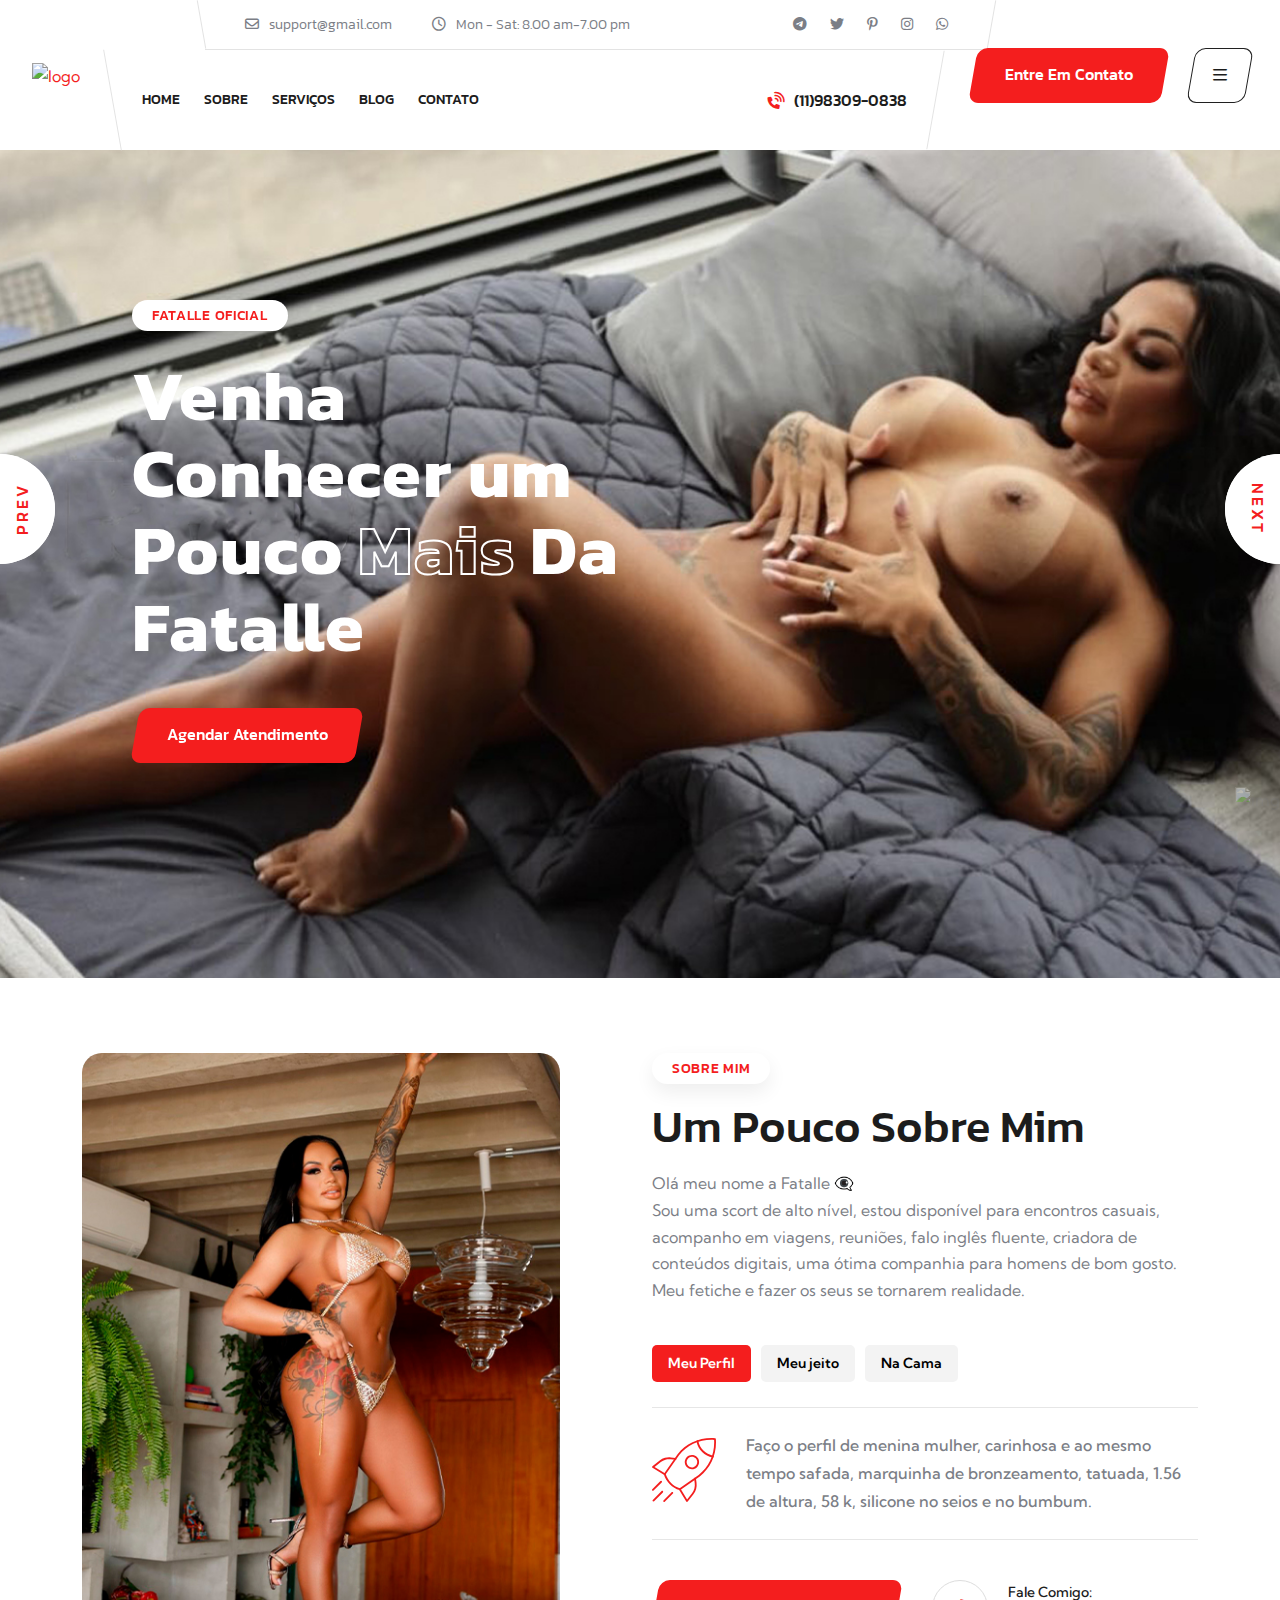
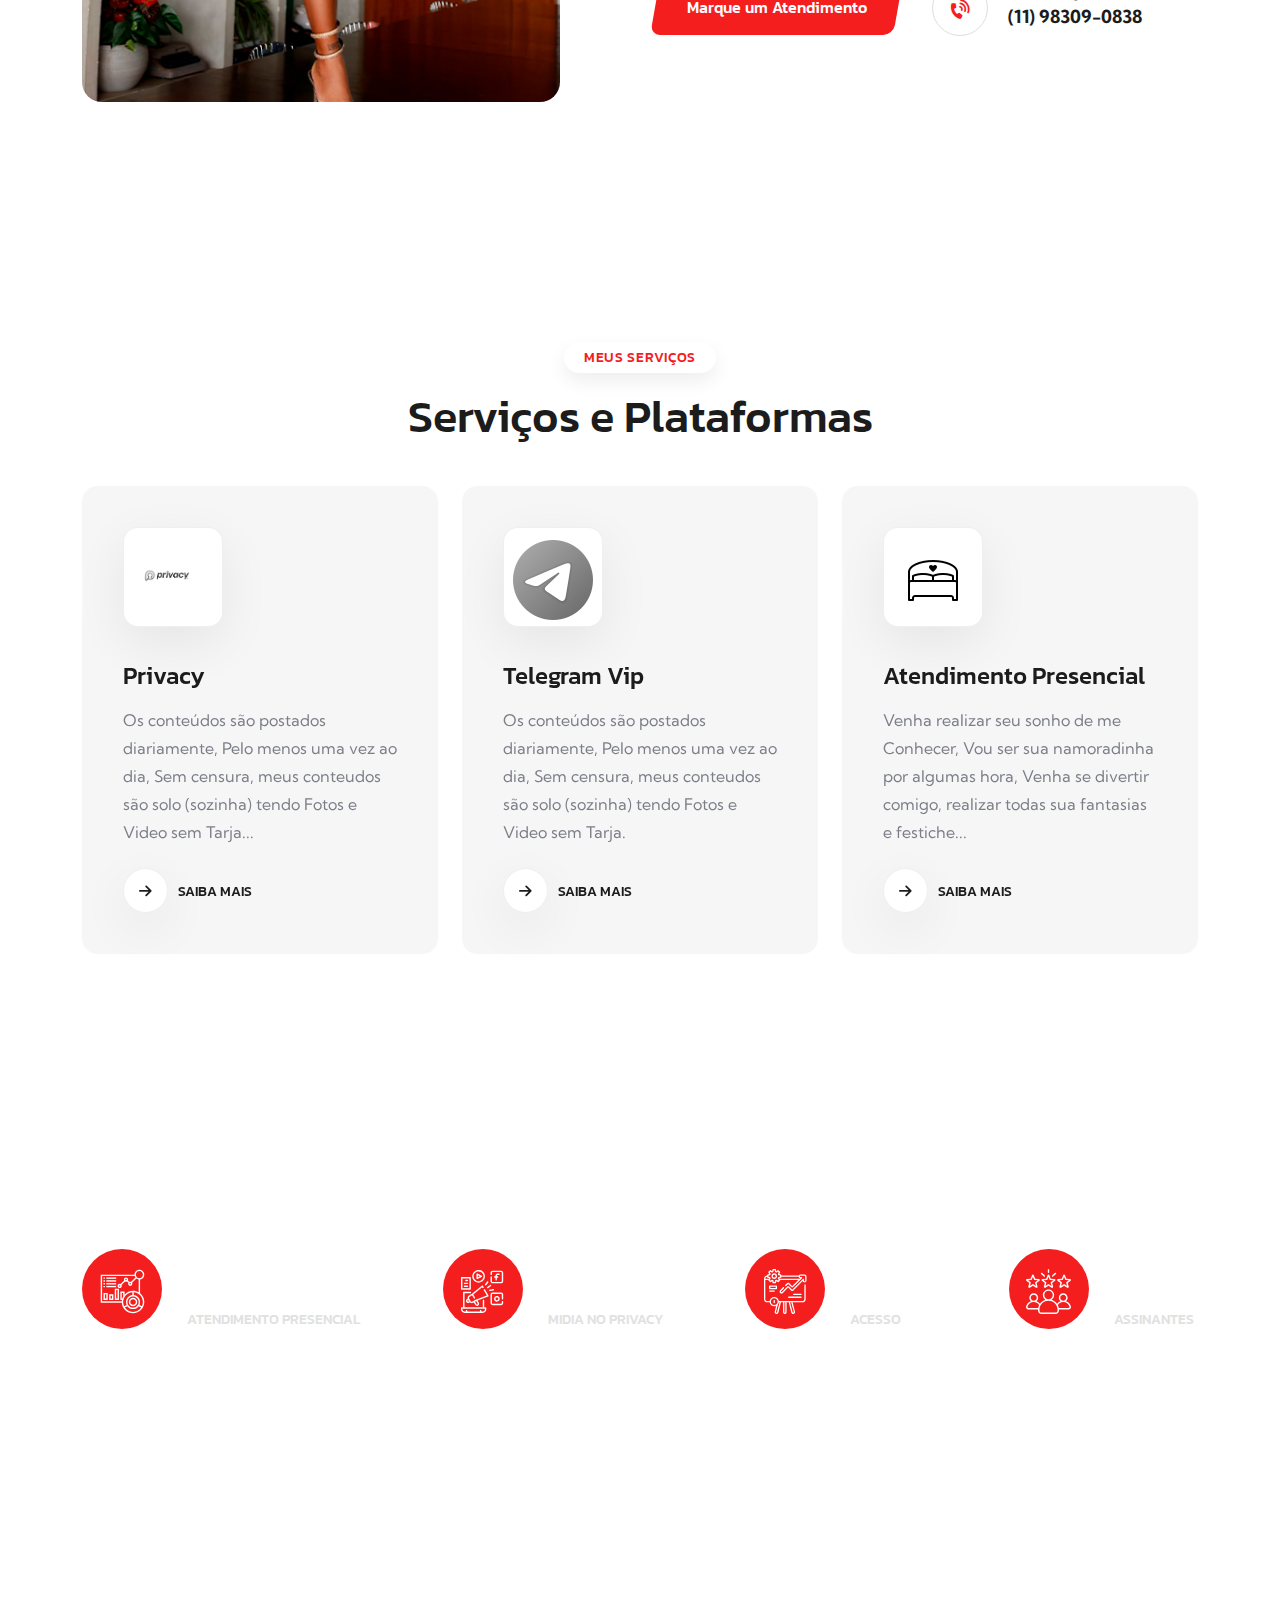
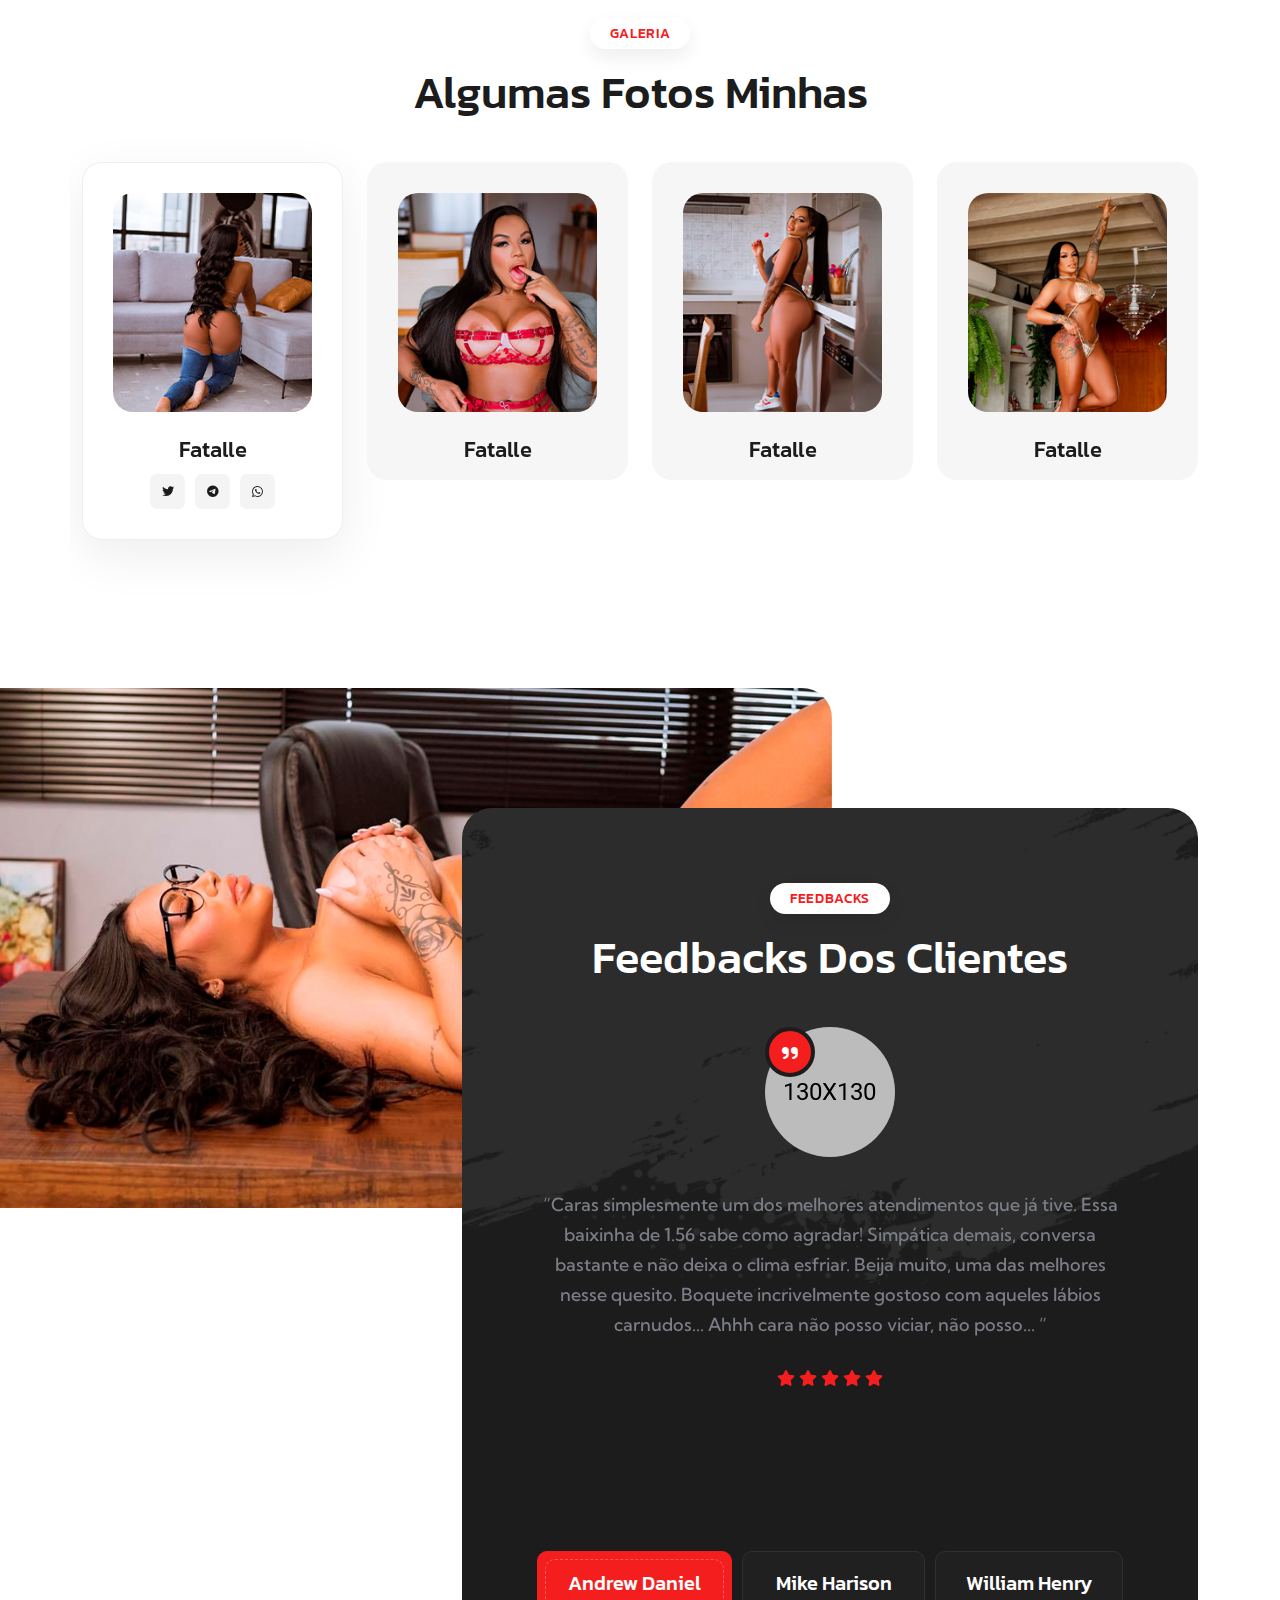
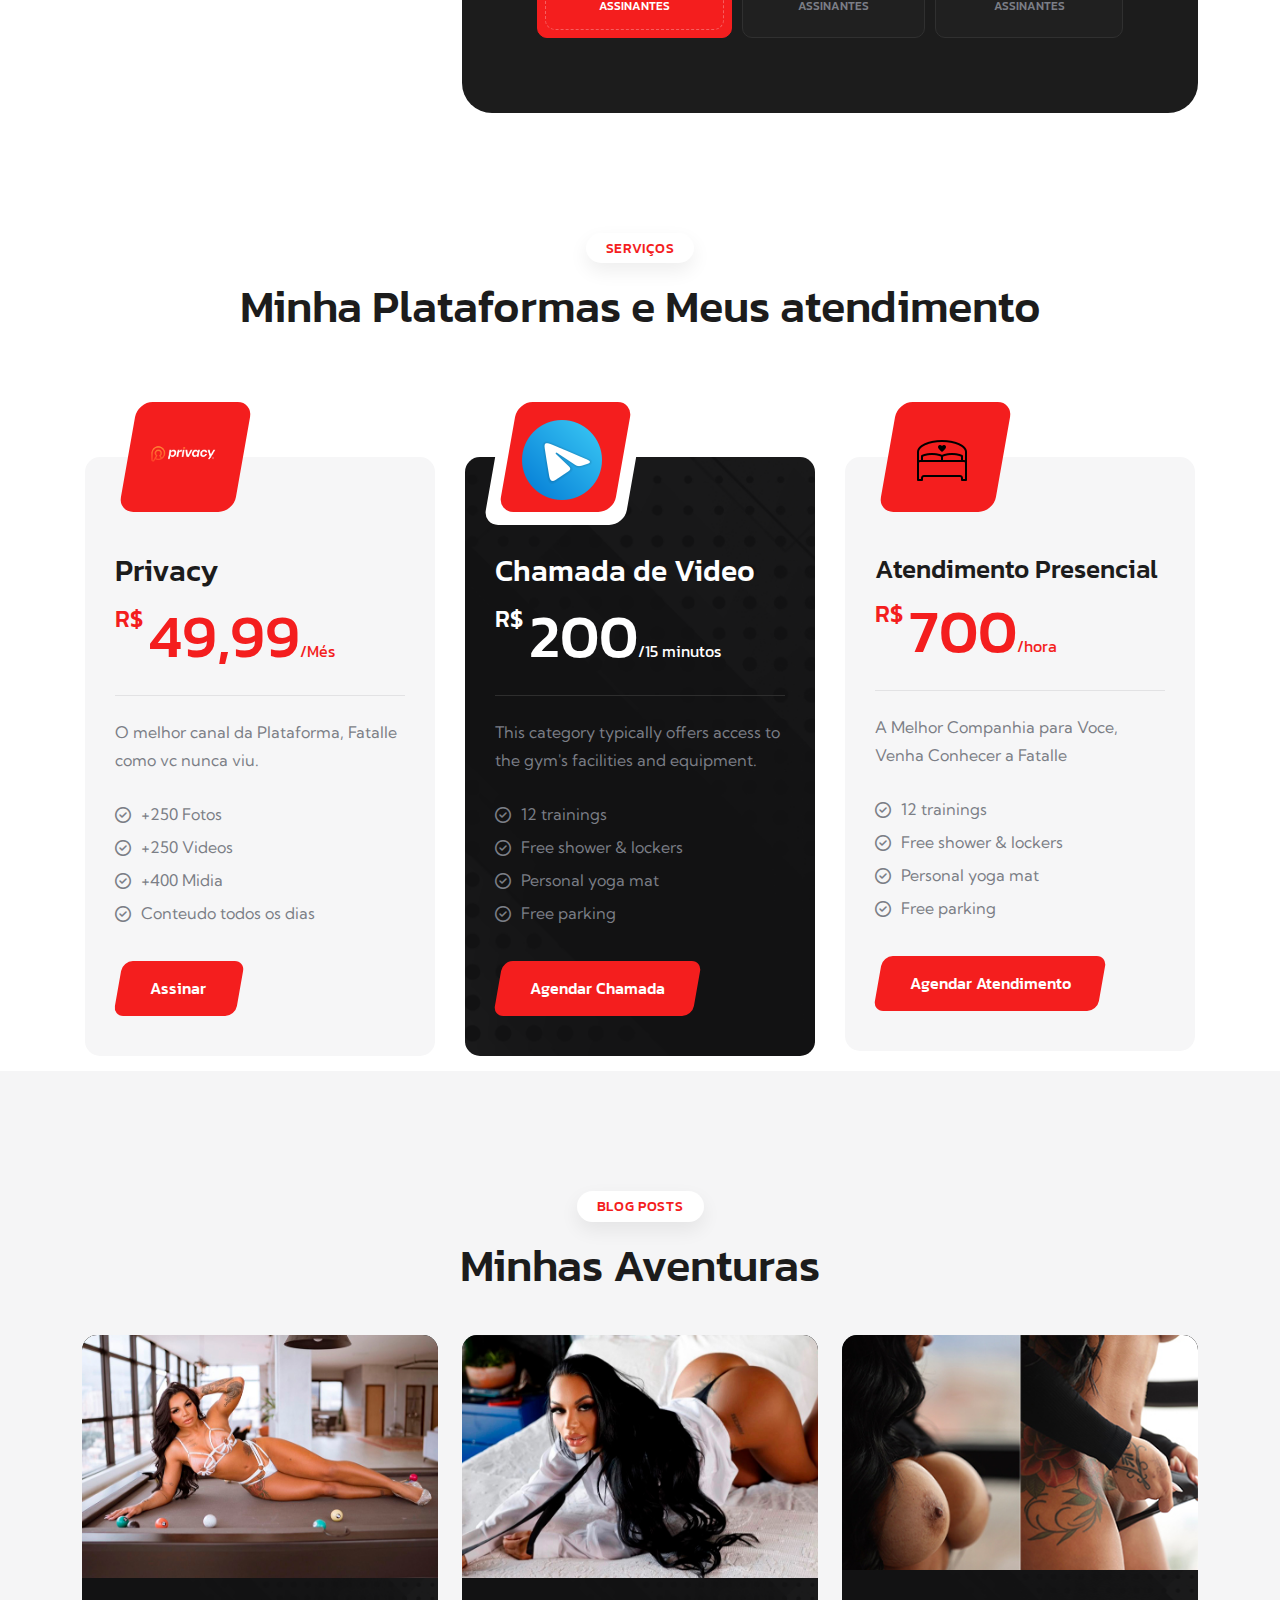
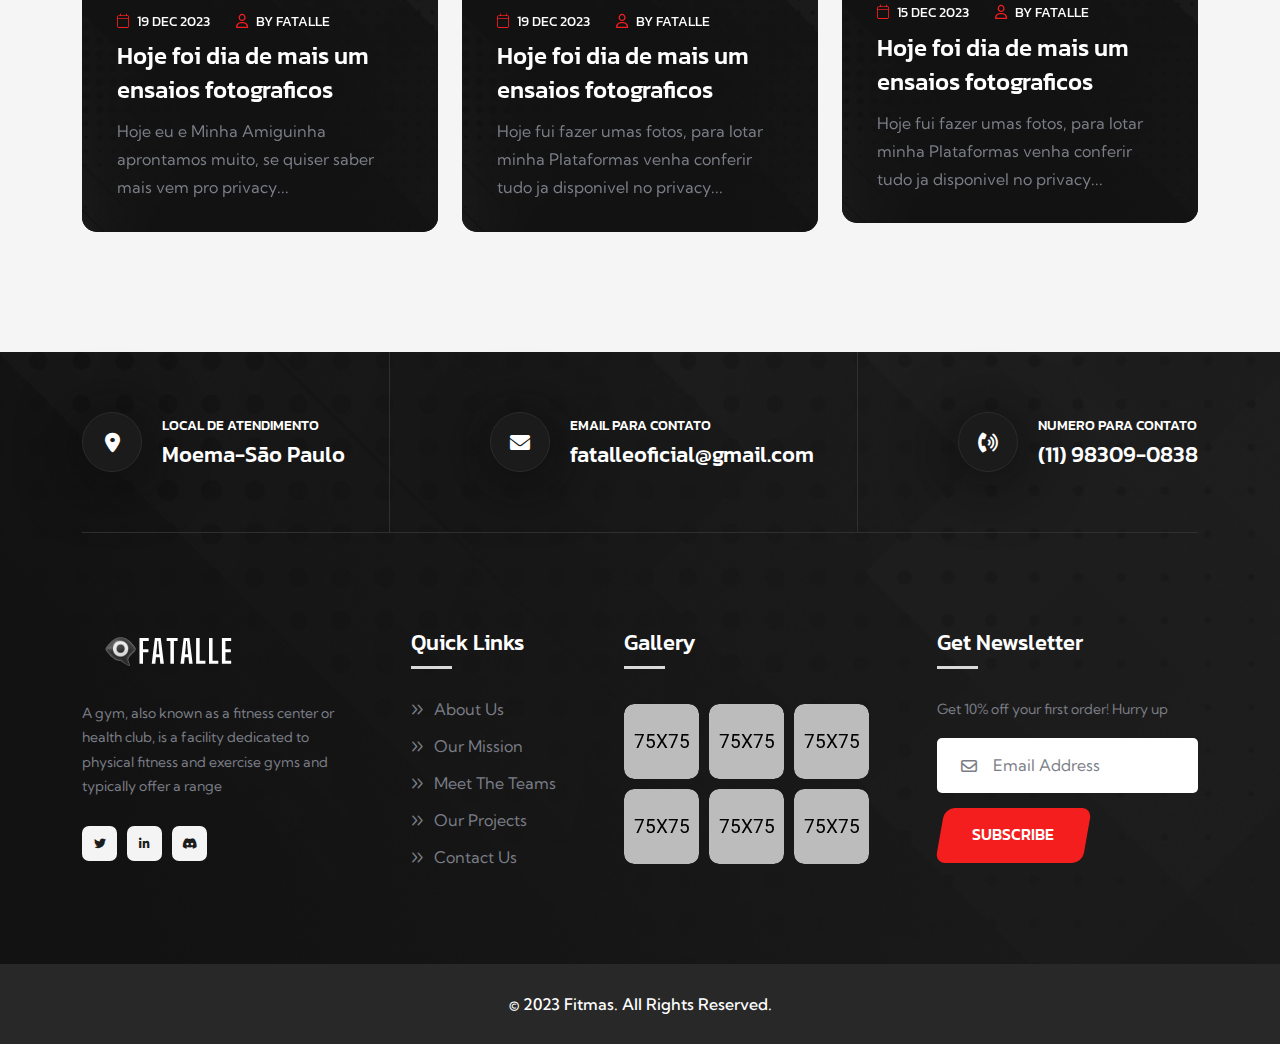
==== index.html @ 728232d5 "first commit" ====
<!doctype html>
<html class="no-js" lang="zxx">

<head>
    <meta charset="utf-8">
    <meta http-equiv="x-ua-compatible" content="ie=edge">
    <title>Fitmas - Gym & Fitness HTML Template</title>
    <meta name="description" content="Fitmas - Gym & Fitness HTML Template">
    <meta name="keywords" content="Fitmas - Gym & Fitness HTML Template">
    <meta name="robots" content="INDEX,FOLLOW">

    <!-- Mobile Specific Metas -->
    <meta name="viewport" content="width=device-width, initial-scale=1, shrink-to-fit=no">

    <!-- Favicons - Place favicon.ico in the root directory -->
    <link rel="icon" type="image/png" sizes="32x32" href="assets/img/favicons/favicon.png">
    <link rel="manifest" href="assets/img/favicons/manifest.json">
    <meta name="msapplication-TileColor" content="#ffffff">
    <meta name="msapplication-TileImage" content="assets/img/favicons/ms-icon-144x144.png">
    <meta name="theme-color" content="#ffffff">

    <!--==============================
	  Google Fonts
	============================== -->
    <link rel="preconnect" href="https://fonts.googleapis.com">
    <link rel="preconnect" href="https://fonts.gstatic.com" crossorigin>
    <link href="https://fonts.googleapis.com/css2?family=Kanit:wght@300;400;500;600;700;800&family=Kumbh+Sans:wght@300;400;500;600;700&display=swap" rel="stylesheet">

    <!--==============================
	    All CSS File
	============================== -->
    <!-- Bootstrap -->
    <link rel="stylesheet" href="assets/css/bootstrap.min.css">
    <!-- Fontawesome Icon -->
    <link rel="stylesheet" href="assets/css/fontawesome.min.css">
    <!-- Magnific Popup -->
    <link rel="stylesheet" href="assets/css/magnific-popup.min.css">
    <!-- Slick Slider -->
    <link rel="stylesheet" href="assets/css/slick.min.css">
    <!-- Theme Custom CSS -->
    <link rel="stylesheet" href="assets/css/style.css">

</head>

<body>
    <!--********************************
   		Code Start From Here 
	******************************** -->




    <!--==============================
     Preloader
    ==============================-->
    <div class="preloader ">
        <div class="preloader-inner">
            <span class="loader"></span>
        </div>
    </div>
    <div class="popup-search-box">
        <button class="searchClose"><i class="fal fa-times"></i></button>
        <form action="#">
            <input type="text" placeholder="Search Here..">
            <button type="submit"><i class="fal fa-search"></i></button>
        </form>
    </div>
    <div class="sidemenu-wrapper">
        <div class="sidemenu-content">
            <button class="closeButton sideMenuCls"><i class="far fa-times"></i></button>
            <div class="widget footer-widget">
                <div class="widget-about">
                    <div class="footer-logo">
                        <a href="index.html"><img src="assets/img/Fatallefotter.svg" alt="Fitmas"></a>
                    </div>
                    <p class="about-text"> Bem vindo ao meu Site, aqui você vai achar todos os meu Link e Plataformas...</p>
                    <div class="social-btn style2">
                        <a href="https://t.me/+DjPvqcwJ8zEyMjg5"><i class="fab fa-telegram"></i></a>
                        <a href="https://twitter.com/fatalleoficiall"><i class="fab fa-twitter"></i></a>                            
                        <a href="https://privacy.com.br/Checkout/fatalleoficial/"><i class="fab fa-pinterest-p"></i></a>
                        <a href="https://www.instagram.com/fatalleoficial_/p/Cpc21pfOs8H/"><i class="fab fa-instagram"></i></a>
                        <a href="https://api.whatsapp.com/send?phone=5511983090838&text=Fatalle%20"><i class="fab fa-whatsapp"></i></a>
                    </div>
                </div>
            </div>
            <div class="widget widget_nav_menu footer-widget">
                <h3 class="widget_title">Links Rapidos</h3>
                <ul class="menu">
                    <li><a href="index.html">HOME</a></li>
                    <li><a href="about.html">SOBRE</a></li>
                    <li><a href="service.html">SERVIÇOS</a></li>
                    <li><a href="blog.html">BLOG</a></li>
                    <li><a href="contact.html">CONTATO</a></li>
                </ul>
            </div>
        </div>
    </div>
    <!--==============================
    Mobile Menu
    ============================== -->
    <div class="mobile-menu-wrapper">
        <div class="mobile-menu-area text-center">
            <button class="menu-toggle"><i class="fal fa-times"></i></button>
            <div class="mobile-logo">
                <a href="index.html"><img src="assets/img/LogoFatalle.svg" alt="Fitmas"></a>
            </div>
            <div class="mobile-menu">
                <ul>
                    <li class="">
                        <a href="index.html">Home</a>
                    </li>
                    <li>
                        <a href="about.html">Sobre</a>
                    </li>
                    <li class="">
                        <a href="service.html">Serviços</a>
                    </li>
                    <li class="">
                        <a href="blog.html">Blog</a>
                        
                    </li>
                    <li>
                        <a href="contact.html">Contact</a>
                    </li>
                </ul>
            </div>
        </div>
    </div>
    <!--==============================
	Header Area
    ==============================-->
    <header class="nav-header header-layout1">
        <div class="header-top d-lg-block d-none">
            <div class="container-fluid">
                <div class="row justify-content-center justify-content-lg-between align-items-center gy-2">
                    <div class="col-auto d-none d-lg-block">
                        <div class="header-links">
                            <ul>
                                <li><i class="far fa-envelope"></i><a href="mailto:info@gmail.com">support@gmail.com</a></li>
                                <li><i class="far fa-clock"></i>Mon - Sat: 8.00 am-7.00 pm</li>
                            </ul>
                        </div>
                    </div>
                    <div class="col-auto">
                        <div class="header-links">
                            <ul>
                                <li>
                                    <div class="social-links">
                                        <span class="me-3">Visite minha redes sociais</span>
                                        <a href=""></a>
                                        <a href="https://t.me/+DjPvqcwJ8zEyMjg5"><i class="fab fa-telegram"></i></a>
                                        <a href="https://twitter.com/fatalleoficiall"><i class="fab fa-twitter"></i></a>                            
                                        <a href="https://privacy.com.br/Checkout/fatalleoficial/"><i class="fab fa-pinterest-p"></i></a>
                                        <a href="https://www.instagram.com/fatalleoficial_/p/Cpc21pfOs8H/"><i class="fab fa-instagram"></i></a>
                                        <a href="https://api.whatsapp.com/send?phone=5511983090838&text=Fatalle%20"><i class="fab fa-whatsapp"></i></a>
                                    </div>
                                </li>
                            </ul>
                        </div>
                    </div>
                </div>
            </div>
        </div>
        <div class="sticky-wrapper">
            <!-- Main Menu Area -->
            <div class="menu-area">
                <div class="container-fluid">
                    <div class="row align-items-center justify-content-lg-start justify-content-between">
                        <div class="col-auto">
                            <div class="header-logo">
                                <a  href="index.html"><img src="assets/img/Logofatalle.svg"/ alt="logo"></a>
                            </div>
                        </div>
                        <div class="col-auto">
                            <nav class="main-menu d-none d-lg-inline-block">
                                <ul>
                                    <li class="">
                                        <a href="#">Home</a>
                                    </li>
                                    <li>
                                        <a href="about.html">Sobre </a>
                                    </li>
                                    <li class="">
                                        <a href="service.html">Serviços</a>
                                        
                                    </li>
                                    <li class="">
                                        <a href="blog.html">Blog</a>
                                    </li>
                                    <li>
                                        <a href="contact.html">Contato</a>
                                    </li>
                                </ul>
                            </nav>
                            <div class="navbar-right d-inline-flex d-lg-none">
                                <button type="button" class="menu-toggle icon-btn"><i class="far fa-bars"></i></button>
                            </div>
                        </div>
                        <div class="col-auto ms-auto d-lg-block d-none">
                            <div class="navbar-right-desc">
                                <i class="fas fa-phone-volume"></i><a href="https://api.whatsapp.com/send/?phone=5511983090838&text=Olá%2C+te+vi+no+SPLove%21+Gostaria+de+mais+informações.&type=phone_number&app_absent=0">(11)98309-0838</a>
                            </div>
                        </div>
                        <div class="col-auto d-none d-lg-block">
                            <div class="header-button">
                                <a href="contact.html" class="btn d-xl-block d-none">
                                    Entre Em Contato
                                </a>
                                <button type="button" class="btn btn-border sideMenuToggler">
                                    <i class="far fa-bars"></i>                                         
                                </button>
                            </div>
                        </div>
                    </div>
                </div>
            </div>
        </div>
    </header>

    <!--==============================
    Hero Area
    ==============================-->
    <div class="hero-wrapper hero-1" id="hero">
        <div class="global-carousel" id="heroSlider1" data-fade="true" data-slide-show="1" data-lg-slide-show="1" data-md-slide-show="1" data-sm-slide-show="1" data-xs-slide-show="1" data-arrows="true" data-xl-arrows="true" data-ml-arrows="true">
            <div class="hero-slider" data-bg-src="assets/img/hero/hero_bg_1_1.jpg">  
                <div class="hero-shape1 shape-mockup movingX" data-bottom="165px" data-right="0">
                    <img src="" alt="img">
                </div>   
                <div class="container">
                    <div class="row">
                        <div class="col-xl-6 col-lg-7 col-md-9">
                            <div class="hero-style1">
                                <span class="sub-title">Fatalle Oficial</span>
                                <h1 class="hero-title text-white" data-ani="slideinup" data-ani-delay="0.1s">Venha Conhecer um Pouco
                                    <span>Mais</span> Da
                                    Fatalle</h1>
                                <div class="btn-group" data-ani="slideinup" data-ani-delay="0.2s">
                                    <a href="contact.html" class="btn style2">Agendar Atendimento</a>
                                </div>
                            </div>
                        </div>
                    </div>                
                </div>
            </div>
            <div class="hero-slider" data-bg-src="assets/img/hero/hero_bg_1_2.jpg"> 
                <div class="hero-shape1 shape-mockup movingX" data-bottom="165px" data-right="0">
                    <img src="" alt="img">
                </div>      
                <div class="container">
                    <div class="row">
                        <div class="col-xl-6 col-lg-7 col-md-9">
                            <div class="hero-style1">
                                <span class="hero-subtitle" data-ani="slideinup" data-ani-delay="0s">Gabriella fatalle</span>
                                <h1 class="hero-title text-white" data-ani="slideinup" data-ani-delay="0.1s">Venha Conhecer um Pouco
                                    <span>Mais</span> Da
                                        Fatalle</h1>
                                <div class="btn-group" data-ani="slideinup" data-ani-delay="0.2s">
                                    <a href="contact.html" class="btn style2">Agendar Atendimento</a>
                                </div>
                            </div>
                        </div>
                    </div>                
                </div>
            </div>
        </div>  
        <div class="hero-arrow">
            <button data-slick-prev="#heroSlider1" class="slick-arrow slick-prev">PREV</button>
            <button data-slick-next="#heroSlider1" class="slick-arrow slick-next">NEXT</button>
        </div>
    </div>
    <!--======== / Hero Section ========-->

    
<div style="margin-top: 75px;">
    <div class="space-bottom">
        <div class="container">
            <div class="row">
                <div class="col-lg-6">
                    <div class="about-thumb mb-5 mb-lg-0">  
                        <img class="about-img-1" src="assets/img/normal/about_1-1.jpg" alt="img">
                        <img style="display: none;" class="about-img-2 jump" src="assets/img/normal/about_1-2.jpg" alt="img">
                    </div>
                </div>
                <div class="col-lg-6">
                    <div class="about-content-wrap">
                        <div class="title-area mb-0">
                            <span class="sub-title">Sobre mim</span>
                            <h2 class="sec-title">Um Pouco Sobre Mim</h2>
                            <p class="sec-text">Olá meu nome a Fatalle 👁‍🗨<br>
                                Sou  uma scort de alto nível, estou disponível para encontros casuais, acompanho em viagens, reuniões, falo inglês fluente, criadora de conteúdos digitais, uma ótima companhia para homens de bom gosto.
                                 Meu fetiche e fazer os seus se tornarem realidade.
                            </p>
                            <div class="about-tab-1">
                                <div class="filter-menu-active">
                                    <button data-filter=".cat1" class="active" type="button">Meu Perfil</button>
                                    <button data-filter=".cat2" type="button">Meu jeito</button>
                                    <button data-filter=".cat3" type="button">Na Cama</button>
                                </div>
                                <div class="filter-active-cat1">
                                    <div class="filter-item cat1">
                                        <div class="about-tab-icon">
                                            <img src="assets/img/icon/about-icon.svg" alt="img">
                                        </div>
                                        <p class="about-tab-text">Faço o perfil de menina mulher, carinhosa e ao mesmo tempo safada,
                                            marquinha de bronzeamento, tatuada, 1.56 de altura, 58 k, silicone no seios e no bumbum.</p>
                                    </div>
                                    <div class="filter-item cat2">
                                        <div class="about-tab-icon">
                                            <img src="assets/img/icon/about-icon.svg" alt="img">
                                        </div>
                                        <p class="about-tab-text">Não sou mecânica uma garota automática,
                                            uma ótima companhia para você que quer dar uma relaxada gostosa,
                                            uma boa conversa e um sexo gostoso e inesquecível.</p>
                                    </div>
                                    <div class="filter-item cat3">
                                        <div class="about-tab-icon">
                                            <img src="assets/img/icon/about-icon.svg" alt="img">
                                        </div>
                                        <p class="about-tab-text">Na cama não tenho frescuras, gosto muito de dar e receber prazer.
                                            Adoro fazer o estilo namoradinha, posso te acompanhar em reuniões e jantares,
                                            sou uma dama na rua mas completamente safada na cama, gosto de transar e gozar gostoso.
                                            Atendo em hotéis e motéis, em Moema com local próprio, de segunda a domingo .</p>
                                    </div>
                                </div>
                            </div>
                        </div>
                        <div class="btn-wrap mt-40">
                            <a href="contact.html" class="btn">Marque um Atendimento</a>
                            <div class="about-info-wrap">
                                <div class="icon"><i class="fas fa-phone-volume"></i></div>
                                <div class="details">
                                    <p class="about-info-title">Fale Comigo:</p>
                                    <a class="about-info-link" href="https://api.whatsapp.com/send/?phone=5511983090838&text=Olá%2C+te+vi+no+SPLove%21+Gostaria+de+mais+informações.&type=phone_number&app_absent=0">(11) 98309-0838</a>
                                </div>
                            </div>
                        </div>
                    </div>                    
                </div>
            </div>
        </div>
    </div>
</div>
    <!--==============================
    Service Area 02  
    ==============================-->
    <div class="service-area-2 space overflow-hidden">
        <div class="container">
            <div class="title-area text-center">
                <span class="sub-title">Meus Serviços</span>
                <h2 class="sec-title">Serviços e Plataformas</h2>
            </div>
        </div>
        <div class="container">
            <div class="row global-carousel service-slider-2 slider-shadow" data-slide-show="3" data-ml-slide-show="3" data-lg-slide-show="3" data-md-slide-show="2" data-sm-slide-show="1" data-xs-slide-show="1" data-dots="false">
                <div class="col-lg-4 col-md-6">
                    <div class="service-card style2">
                        <div class="service-card_icon">
                            <img src="assets/img/icon/logo_colorido.png" alt="img">
                        </div>
                        <div class="service-card_content">
                            <h4 class="service-card_title h5"><a href="service-details.html">Privacy</a></h4>
                            <p class="service-card_text">Os conteúdos são postados diariamente, Pelo menos uma vez ao dia, Sem censura, meus conteudos são solo (sozinha) tendo Fotos e Video sem Tarja... </p>
                            <a href="https://privacy.com.br/Checkout/fatalleoficial/" class="link-btn" tabindex="0"><i class="fas fa-arrow-right"></i> Saiba Mais</a>
                        </div>
                    </div>
                </div>
                <div class="col-lg-4 col-md-6">
                    <div class="service-card style2">
                        <div class="service-card_icon">
                            <img src="assets/img/icon/icons8-telegram-96.png" alt="img">
                        </div>
                        <div class="service-card_content">
                            <h4 class="service-card_title h5"><a href="service-details.html">Telegram Vip</a></h4>
                            <p class="service-card_text">Os conteúdos são postados diariamente, Pelo menos uma vez ao dia, Sem censura, meus conteudos são solo (sozinha) tendo Fotos e Video sem Tarja.</p>
                            <a href="https://t.me/+DjPvqcwJ8zEyMjg5" class="link-btn" tabindex="0"><i class="fas fa-arrow-right"></i> Saiba Mais</a>
                        </div>
                    </div>
                </div>
                <div class="col-lg-4 col-md-6">
                    <div class="service-card style2">
                        <div class="service-card_icon">
                            <img src="assets/img/icon/icons8-double-bed-50.png" alt="img">
                        </div>
                        <div class="service-card_content">
                            <h4 class="service-card_title h5"><a href="service-details.html">Atendimento Presencial</a></h4>
                            <p class="service-card_text">Venha realizar seu sonho de me Conhecer, Vou ser sua namoradinha por algumas hora, Venha se divertir comigo, realizar todas sua fantasias e festiche...</p>
                            <a href="https://api.whatsapp.com/send?phone=5511983090838&text=Fatalle%20" class="link-btn" tabindex="0"><i class="fas fa-arrow-right"></i> Saiba Mais</a>
                        </div>
                    </div>
                </div>
                <div class="col-lg-4 col-md-6">
                    <div class="service-card style2">
                        <div class="service-card_icon">
                            <img src="assets/img/icon/logo_colorido.png" alt="img">
                        </div>
                        <div class="service-card_content">
                            <h4 class="service-card_title h5"><a href="service-details.html">Privacy</a></h4>
                            <p class="service-card_text">Os conteúdos são postados diariamente, Pelo menos uma vez ao dia, Sem censura, meus conteudos são solo (sozinha) tendo Fotos e Video sem Tarja... </p>
                            <a href="https://privacy.com.br/Checkout/fatalleoficial/" class="link-btn" tabindex="0"><i class="fas fa-arrow-right"></i> Saiba Mais</a>
                        </div>
                    </div>
                </div>
                <div class="col-lg-4 col-md-6">
                    <div class="service-card style2">
                        <div class="service-card_icon">
                            <img src="assets/img/icon/icons8-telegram-96.png" alt="img">
                        </div>
                        <div class="service-card_content">
                            <h4 class="service-card_title h5"><a href="service-details.html">Telegram Vip</a></h4>
                            <p class="service-card_text">Os conteúdos são postados diariamente, Pelo menos uma vez ao dia, Sem censura, meus conteudos são solo (sozinha) tendo Fotos e Video sem Tarja.</p>
                            <a href="https://t.me/+DjPvqcwJ8zEyMjg5" class="link-btn" tabindex="0"><i class="fas fa-arrow-right"></i> Saiba Mais</a>
                        </div>
                    </div>
                </div>
                <div class="col-lg-4 col-md-6">
                    <div class="service-card style2">
                        <div class="service-card_icon">
                            <img src="assets/img/icon/icons8-double-bed-50.png" alt="img">
                        </div>
                        <div class="service-card_content">
                            <h4 class="service-card_title h5"><a href="service-details.html">Atendimento Presencial</a></h4>
                            <p class="service-card_text">Venha realizar seu sonho de me Conhecer, Vou ser sua namoradinha por algumas hora, Venha se divertir comigo, realizar todas sua fantasias e festiche...</p>
                            <a href="https://api.whatsapp.com/send?phone=5511983090838&text=Fatalle%20" class="link-btn" tabindex="0"><i class="fas fa-arrow-right"></i> Saiba Mais</a>
                        </div>
                    </div>
                </div>
            </div>
        </div>
    </div>

    <!--==============================
    Counter Area  
    ==============================-->
    <div class="counter-area-1" data-bg-src="assets/img/bg/counter-bg1.png">
        <div class="counter-sec-shape-top">
            <img src="assets/img/bg/sec-shape-top.png" alt="img">
        </div>
        <div class="counter-wrap1 space">
            <div class="container">
                <div class="row gy-40 justify-content-between">
                    <div class="col-sm-6 col-xl-auto">
                        <div class="counter-card">
                            <div class="counter-card_icon">
                                <img src="assets/img/icon/counter-icon_1-1.svg" alt="icon">
                            </div>
                            <div class="media-body">
                                <h2 class="counter-card_number"><span class="counter-number">2</span>Mil</h2>
                                <p class="counter-card_text">ATENDIMENTO PRESENCIAL<br CONCLUIDO </p>
                            </div>
                        </div>
                    </div>
                    <div class="col-sm-6 col-xl-auto">
                        <div class="counter-card">
                            <div class="counter-card_icon">
                                <img src="assets/img/icon/counter-icon_1-2.svg" alt="icon">
                            </div>
                            <div class="media-body">
                                <h2 class="counter-card_number"><span class="counter-number">477</span></h2>
                                <p class="counter-card_text">MIDIA NO PRIVACY</p>
                            </div>
                        </div>
                    </div>
                    <div class="col-sm-6 col-xl-auto">
                        <div class="counter-card">
                            <div class="counter-card_icon">
                                <img src="assets/img/icon/counter-icon_1-3.svg" alt="icon">
                            </div>
                            <div class="media-body">
                                <h2 class="counter-card_number"><span class="counter-number">598</span></h2>
                                <p class="counter-card_text">ACESSO</p>
                            </div>
                        </div>
                    </div>
                    <div class="col-sm-6 col-xl-auto">
                        <div class="counter-card">
                            <div class="counter-card_icon">
                                <img src="assets/img/icon/counter-icon_1-4.svg" alt="icon">
                            </div>
                            <div class="media-body">
                                <h2 class="counter-card_number"><span class="counter-number">3</span>Mil</h2>
                                <p class="counter-card_text">ASSINANTES</p>
                            </div>
                        </div>
                    </div>
                </div>
            </div>
        </div>        

        <div class="counter-sec-shape-bottom">
            <img src="assets/img/bg/sec-shape-bottom.png" alt="img">
        </div>
    </div>

    <!--==============================
    Team Area  
    ==============================-->
    <div class="team-area-1 space">
        <div class="container">
            <div class="title-area text-center">
                <span class="sub-title">Galeria</span>
                <h2 class="sec-title">Algumas Fotos Minhas</h2>
            </div>
            <div class="row global-carousel team-slider-1 slider-shadow" data-slide-show="4" data-ml-slide-show="4" data-lg-slide-show="3" data-md-slide-show="2" data-sm-slide-show="1" data-xs-slide-show="1" data-center-mode="true">
                <div class="col-lg-4 col-md-6">
                    <div class="team-card">
                        <div class="team-card_img">
                            <img src="assets/img/team/team-1.jpg" alt="img">
                        </div>
                        <div class="team-card_content">
                            <h4 class="team-card_title"><a href="team-details.html">Fatalle</a>
                            </h4>
                            <span class="team-card_desig"></span>
                            <div class="social-btn">
                                <a href="https://twitter.com/fatalleoficiall"><i class="fab fa-twitter"></i></a>
                                <a href="https://t.me/+DjPvqcwJ8zEyMjg5"><i class="fab fa-telegram"></i></a>
                                <a href="https://api.whatsapp.com/send?phone=5511983090838&text=Fatalle%20"><i class="fab fa-whatsapp"></i></a>
                            </div>
                        </div>
                    </div>
                </div>
                <div class="col-lg-4 col-md-6">
                    <div class="team-card">
                        <div class="team-card_img">
                            <img src="assets/img/team/team-2.jpg" alt="img">
                        </div>
                        <div class="team-card_content">
                            <h4 class="team-card_title"><a href="team-details.html">Fatalle</a>
                            </h4>
                            <span class="team-card_desig"></span>
                            <div class="social-btn">
                                <a href="https://twitter.com/fatalleoficiall"><i class="fab fa-twitter"></i></a>
                                <a href="https://t.me/+DjPvqcwJ8zEyMjg5"><i class="fab fa-telegram"></i></a>
                                <a href="https://api.whatsapp.com/send?phone=5511983090838&text=Fatalle%20"><i class="fab fa-whatsapp"></i></a>
                            </div>
                        </div>
                    </div>
                </div>
                <div class="col-lg-4 col-md-6">
                    <div class="team-card">
                        <div class="team-card_img">
                            <img src="assets/img/team/team-3.jpg" alt="img">
                        </div>
                        <div class="team-card_content">
                            <h4 class="team-card_title"><a href="team-details.html">Fatalle</a>
                            </h4>
                            <span class="team-card_desig"></span>
                            <div class="social-btn">
                                <a href="https://twitter.com/fatalleoficiall"><i class="fab fa-twitter"></i></a>
                                <a href="https://t.me/+DjPvqcwJ8zEyMjg5"><i class="fab fa-telegram"></i></a>
                                <a href="https://api.whatsapp.com/send?phone=5511983090838&text=Fatalle%20"><i class="fab fa-whatsapp"></i></a>
                            </div>
                        </div>
                    </div>
                </div>
                <div class="col-lg-4 col-md-6">
                    <div class="team-card">
                        <div class="team-card_img">
                            <img src="assets/img/team/team-4.jpg" alt="img">
                        </div>
                        <div class="team-card_content">
                            <h4 class="team-card_title"><a href="team-details.html">Fatalle</a>
                            </h4>
                            <span class="team-card_desig"></span>
                            <div class="social-btn">
                                <a href="https://twitter.com/fatalleoficiall"><i class="fab fa-twitter"></i></a>
                                <a href="https://t.me/+DjPvqcwJ8zEyMjg5"><i class="fab fa-telegram"></i></a>
                                <a href="https://api.whatsapp.com/send?phone=5511983090838&text=Fatalle%20"><i class="fab fa-whatsapp"></i></a>
                            </div>
                        </div>
                    </div>
                </div>
                <div class="col-lg-4 col-md-6">
                    <div class="team-card">
                        <div class="team-card_img">
                            <img src="assets/img/team/team-1.jpg" alt="img">
                        </div>
                        <div class="team-card_content">
                            <h4 class="team-card_title"><a href="team-details.html">Fatalle</a>
                            </h4>
                            <span class="team-card_desig"></span>
                            <div class="social-btn">
                                <a href="https://twitter.com/fatalleoficiall"><i class="fab fa-twitter"></i></a>
                                <a href="https://t.me/+DjPvqcwJ8zEyMjg5"><i class="fab fa-telegram"></i></a>
                                <a href="https://api.whatsapp.com/send?phone=5511983090838&text=Fatalle%20"><i class="fab fa-whatsapp"></i></a>
                            </div>
                        </div>
                    </div>
                </div>
                <div class="col-lg-4 col-md-6">
                    <div class="team-card">
                        <div class="team-card_img">
                            <img src="assets/img/team/team-2.jpg" alt="img">
                        </div>
                        <div class="team-card_content">
                            <h4 class="team-card_title"><a href="team-details.html">Fatalle</a>
                            </h4>
                            <span class="team-card_desig"></span>
                            <div class="social-btn">
                                <a href="https://twitter.com/fatalleoficiall"><i class="fab fa-twitter"></i></a>
                                <a href="https://t.me/+DjPvqcwJ8zEyMjg5"><i class="fab fa-telegram"></i></a>
                                <a href="https://api.whatsapp.com/send?phone=5511983090838&text=Fatalle%20"><i class="fab fa-whatsapp"></i></a>
                            </div>
                        </div>
                    </div>
                </div>
                <div class="col-lg-4 col-md-6">
                    <div class="team-card">
                        <div class="team-card_img">
                            <img src="assets/img/team/team-3.jpg" alt="img">
                        </div>
                        <div class="team-card_content">
                            <h4 class="team-card_title"><a href="team-details.html">Fatalle</a>
                            </h4>
                            <span class="team-card_desig"></span>
                            <div class="social-btn">
                                <a href="https://twitter.com/fatalleoficiall"><i class="fab fa-twitter"></i></a>
                                <a href="https://t.me/+DjPvqcwJ8zEyMjg5"><i class="fab fa-telegram"></i></a>
                                <a href="https://api.whatsapp.com/send?phone=5511983090838&text=Fatalle%20"><i class="fab fa-whatsapp"></i></a>
                            </div>
                        </div>
                    </div>
                </div>
                <div class="col-lg-4 col-md-6">
                    <div class="team-card">
                        <div class="team-card_img">
                            <img src="assets/img/team/team-4.jpg" alt="img">
                        </div>
                        <div class="team-card_content">
                            <h4 class="team-card_title"><a href="team-details.html">Fatalle</a>
                            </h4>
                            <span class="team-card_desig">CEO/Founder</span>
                            <div class="social-btn">
                                <a href="https://twitter.com/fatalleoficiall"><i class="fab fa-twitter"></i></a>
                                <a href="https://t.me/+DjPvqcwJ8zEyMjg5"><i class="fab fa-telegram"></i></a>
                                <a href="https://api.whatsapp.com/send?phone=5511983090838&text=Fatalle%20"><i class="fab fa-whatsapp"></i></a>
                            </div>
                        </div>
                    </div>
                </div>
            </div>
        </div>
    </div>

    <!--==============================
    Testimonial Area  
    ==============================-->
    <div class="testimonial-area-1 overflow-hidden">
        <div class="testimonial-bg-thumb1">
            <div class="thumb">
                <img src="assets/img/testimonial/testil_bg1.jpg" alt="img">
            </div>
        </div>
        <div class="space">
            <div class="container">
                <div class="row justify-content-end">
                    <div class="col-xl-8 col-lg-9">
                        <div class="testi-box-wrap1 text-center" data-bg-src="assets/img/testimonial/testi_box-bg.png">
                            <div class="title-area">
                                <span class="sub-title">Feedbacks</span>
                                <h2 class="sec-title text-white">Feedbacks Dos Clientes</h2>
                            </div>
                            <div class="row global-carousel testi-slider-1" data-slide-show="1">
                                <div class="col-lg-6">
                                    <div class="testi-box">
                                        <div class="testi-box_thumb">
                                            <img src="assets/img/testimonial/testi_1_1.png" alt="img">
                                            <div class="block-quote">
                                                <i class="fas fa-quote-right"></i>
                                            </div>
                                        </div>                        
                                        <div class="testi-box_content">
                                            <p class="testi-box_text">“Caras simplesmente um dos melhores atendimentos que já tive. Essa baixinha de 1.56 sabe como agradar! Simpática demais, conversa bastante e não deixa o clima esfriar. Beija muito, uma das melhores nesse quesito. Boquete incrivelmente gostoso com aqueles lábios carnudos... Ahhh cara não posso viciar, não posso...
                                                ”</p>
                                            <div class="rating">
                                                <i class="fas fa-star"></i>
                                                <i class="fas fa-star"></i>
                                                <i class="fas fa-star"></i>
                                                <i class="fas fa-star"></i>
                                                <i class="fas fa-star"></i>
                                            </div>
                                        </div>                        
                                    </div>
                                </div>
                                <div class="col-lg-6">
                                    <div class="testi-box">
                                        <div class="testi-box_thumb">
                                            <img src="assets/img/testimonial/testi_1_2.png" alt="img">
                                            <div class="block-quote">
                                                <i class="fas fa-quote-right"></i>
                                            </div>
                                        </div>                        
                                        <div class="testi-box_content">
                                            <p class="testi-box_text">“Já acompanhava a garota pelo twitter, fiquei sabendo que ela estava com local fixo em moema e aproveitei para conhecer pessoalmente. Marquei com ela de forma fácil pelo whatsapp.

                                                Local com burocracia básica. Chegando ao quarto já fui recebido por um beijo gostoso, banho tomado e ela já ajoelhou e começou a me chupar (ela gosta de falar umas safadezas) tive que me segurar. Camisinha e peguei ela de quatro dps ela sentou em mim até eu gozar.
                                                Pausa para um banho juntos, depois me ofereceu bebidas e uma massagem.”</p>
                                            <div class="rating">
                                                <i class="fas fa-star"></i>
                                                <i class="fas fa-star"></i>
                                                <i class="fas fa-star"></i>
                                                <i class="fas fa-star"></i>
                                                <i class="fas fa-star"></i>
                                            </div>
                                        </div>                        
                                    </div>
                                </div>
                                <div class="col-lg-6">
                                    <div class="testi-box">
                                        <div class="testi-box_thumb">
                                            <img src="assets/img/testimonial/testi_1_3.png" alt="img">
                                            <div class="block-quote">
                                                <i class="fas fa-quote-right"></i>
                                            </div>
                                        </div>                        
                                        <div class="testi-box_content">
                                            <p class="testi-box_text">“TD de 1h no flat dela em Moema. Galera, essa moça é um furacão, é o tempo todo em 220 volts, tipo você goza, quer dar uma pausa, e a perva fica pedindo mais!

                                                É das poucas pervas que parecem que amam a profissão, ela se diverte durante o atendimento. Que começou com um belo oral, que já engatou em facefuck, lambi muito a ppk dela (que grelão!), ela gostou, mais facefuck, dei uma pausa pra segurar o gozo, mas acabei gozando assim mesmo. Eu nunca tinha feito um facefuck, ela topa, pra mim a novidade era um fetiche, foi muito forte... mais uma pausa e no fim terminei no vaginal, de 4, que vista maravilhosa.”</p>
                                            <div class="rating">
                                                <i class="fas fa-star"></i>
                                                <i class="fas fa-star"></i>
                                                <i class="fas fa-star"></i>
                                                <i class="fas fa-star"></i>
                                                <i class="fas fa-star"></i>
                                            </div>
                                        </div>                        
                                    </div>
                                </div>
                            </div> 
                            <div class="testi-slider-controller" data-sliderNavfor=".testi-slider-1">
                                <a class="indicatior-btn active">
                                    <div class="testi-box_profile">
                                        <h4 class="testi-box_name">Andrew Daniel</h4>
                                        <span class="testi-box_desig">ASSINANTES</span>                        
                                    </div>
                                </a>
                                <a class="indicatior-btn">
                                    <div class="testi-box_profile">
                                        <h4 class="testi-box_name">Mike Harison</h4>
                                        <span class="testi-box_desig">ASSINANTES</span>                        
                                    </div>
                                </a>
                                <a class="indicatior-btn">
                                    <div class="testi-box_profile">
                                        <h4 class="testi-box_name">William Henry</h4>
                                        <span class="testi-box_desig">ASSINANTES</span>                        
                                    </div>
                                </a>
                            </div>
                        </div>
                    </div>
                </div>         
            </div>
        </div>
    </div>   
    
    <!--==============================
    Pricing plan Area  
    ==============================-->
    <div class="pricing-area">
        <div class="container">
            <div class="title-area text-center">
                <h3 class="sub-title">Serviços</h3>
                <h2 class="sec-title">Minha Plataformas e Meus atendimento</h2>
            </div>
            <div class="row gy-4 justify-content-center">
                <div style="padding: 15px;" class="col-lg-4 col-md-6">
                    <div class="pricing-card">
                        <div class="pricing-card_bg">
                            <img src="assets/img/bg/pricing-card1-bg.png" alt="img">
                        </div>
                        <div class="pricing-card_icon">
                            <img src="assets/img/icon/logo_laranja_com_letra_branca_.png" alt="img">
                        </div>
                        <h3 class="pricing-card_title">Privacy</h3>
                        <h4 class="pricing-card_price"><span class="currency">R$</span>49,99<span class="duration">/Més</span>
                        </h4>
                        <p class="pricing-card_content">O melhor canal da Plataforma, Fatalle como vc nunca viu. </p>
                        <div class="checklist">
                            <ul>
                                <li><i class="far fa-check-circle"></i>+250 Fotos</li>
                                <li><i class="far fa-check-circle"></i>+250 Videos</li>
                                <li><i class="far fa-check-circle"></i>+400 Midia</li>
                                <li><i class="far fa-check-circle"></i>Conteudo todos os dias</li>
                            </ul>
                        </div>
                        <a class="btn style2" href="https://privacy.com.br/Checkout/fatalleoficial/">Assinar</a>
                    </div>                    
                </div>
                <div style="padding: 15px;" class="col-lg-4 col-md-6">
                    <div class="pricing-card pricing-card_active">
                        <div class="pricing-card_bg">
                            <img src="assets/img/bg/pricing-card1-bg.png" alt="img">
                        </div>
                        <div class="pricing-card_icon">
                            <img src="assets/img/icon/icons8-telegram-96.png" alt="img">
                        </div>
                        <h3 class="pricing-card_title">Chamada de Video</h3>
                        <h4 class="pricing-card_price"><span class="currency">R$</span>200<span class="duration">/15 minutos</span>
                        </h4>
                        <p class="pricing-card_content">This category typically offers access to the gym's facilities and equipment. </p>
                        <div class="checklist">
                            <ul>
                                <li><i class="far fa-check-circle"></i>12 trainings</li>
                                <li><i class="far fa-check-circle"></i>Free shower & lockers</li>
                                <li><i class="far fa-check-circle"></i>Personal yoga mat</li>
                                <li><i class="far fa-check-circle"></i>Free parking</li>
                            </ul>
                        </div>
                        <a class="btn style2" href="https://api.whatsapp.com/send?phone=5511983090838&text=Fatalle%20">Agendar Chamada</a>
                    </div>                    
                </div>
                <div style="padding: 15px;" class="col-lg-4 col-md-6">
                    <div class="pricing-card">
                        <div class="pricing-card_bg">
                            <img src="assets/img/bg/pricing-card1-bg.png" alt="img">
                        </div>
                        <div class="pricing-card_icon">
                            <img src="assets/img/icon/icons8-double-bed-50.png" alt="img">
                        </div>
                        <h3 style="font-size: 26px;" class="pricing-card_title">Atendimento Presencial </h3>
                        <h4 class="pricing-card_price"><span class="currency">R$</span>700<span class="duration">/hora</span>
                        </h4>
                        <p class="pricing-card_content">A Melhor Companhia para Voce, Venha Conhecer a Fatalle </p>
                        <div class="checklist">
                            <ul>
                                <li><i class="far fa-check-circle"></i>12 trainings</li>
                                <li><i class="far fa-check-circle"></i>Free shower & lockers</li>
                                <li><i class="far fa-check-circle"></i>Personal yoga mat</li>
                                <li><i class="far fa-check-circle"></i>Free parking</li>
                            </ul>
                        </div>
                        <a class="btn style2" href="https://api.whatsapp.com/send?phone=5511983090838&text=Fatalle%20">Agendar Atendimento</a>
                    </div>                     
                </div>
            </div>
        </div>
    </div>


    <!--==============================
    Blog Area  
    ==============================-->
    <section class="blog-area space bg-smoke3">
        <div class="container">
            <div class="title-area text-center">
                <span class="sub-title">Blog Posts
                </span>
                <h2 class="sec-title">Minhas Aventuras</h2>
            </div>
            <div class="row global-carousel blog-slider" data-slide-show="3" data-lg-slide-show="2" data-md-slide-show="2" data-sm-slide-show="1" data-xs-slide-show="1" data-dots="false" data-md-dots="true">
                <div class="col-md-6 col-lg-4">
                    <div class="blog-card">
                        <div class="blog-img">
                            <img src="assets/img/blog/blog_s1_1.jpg" alt="blog image">
                        </div>
                        <div class="blog-content" data-bg-src="assets/img/blog/blog_card1_bg.png">
                            <div class="blog-meta">
                                <a href="blog.html"><i class="fal fa-calendar"></i>19 Dec 2023</a>
                                <a href="blog.html"><i class="far fa-user"></i>by Fatalle</a>
                            </div>
                            <h3 class="blog-title box-title"><a href="blog-details.html">Hoje foi dia de mais um ensaios fotograficos </a></h3>
                            <p class="blog-text">Hoje eu e Minha Amiguinha aprontamos muito, se quiser saber mais vem pro privacy...</p>
                        </div>
                    </div>
                </div>

                <div class="col-md-6 col-lg-4">
                    <div class="blog-card">
                        <div class="blog-img">
                            <img src="assets/img/blog/blog_s1_2.jpg" alt="blog image">
                        </div>
                        <div class="blog-content" data-bg-src="assets/img/blog/blog_card1_bg.png">
                            <div class="blog-meta">
                                <a href="blog.html"><i class="fal fa-calendar"></i>19 Dec 2023</a>
                                <a href="blog.html"><i class="far fa-user"></i>by Fatalle</a>
                            </div>
                            <h3 class="blog-title box-title"><a href="blog-details.html">Hoje foi dia de mais um ensaios fotograficos </a></h3>
                            <p class="blog-text">Hoje fui fazer umas fotos, para lotar minha Plataformas venha conferir tudo ja disponivel no privacy...</p>
                        </div>
                    </div>
                </div>

                <div class="col-md-6 col-lg-4">
                    <div class="blog-card">
                        <div class="blog-img">
                            <img src="assets/img/blog/blog_1_3.jpg" alt="blog image">
                        </div>
                        <div class="blog-content" data-bg-src="assets/img/blog/blog_card1_bg.png">
                            <div class="blog-meta">
                                <a href="blog.html"><i class="fal fa-calendar"></i>15 Dec 2023</a>
                                <a href="blog.html"><i class="far fa-user"></i>by Fatalle</a>
                            </div>
                            <h3 class="blog-title box-title"><a href="blog-details.html">Hoje foi dia de mais um ensaios fotograficos </a></h3>
                            <p class="blog-text">Hoje fui fazer umas fotos, para lotar minha Plataformas venha conferir tudo ja disponivel no privacy...</p>
                        </div>
                    </div>
                </div>

                <div class="col-md-6 col-lg-4">
                    <div class="blog-card">
                        <div class="blog-img">
                            <img src="assets/img/blog/blog_s1_1.jpg" alt="blog image">
                        </div>
                        <div class="blog-content" data-bg-src="assets/img/blog/blog_card1_bg.png">
                            <div class="blog-meta">
                                <a href="blog.html"><i class="fal fa-calendar"></i>19 Dec 2023</a>
                                <a href="blog.html"><i class="far fa-user"></i>by Fatalle</a>
                            </div>
                            <h3 class="blog-title box-title"><a href="blog-details.html">Hoje foi dia de mais um ensaios fotograficos </a></h3>
                            <p class="blog-text">Hoje fui fazer umas fotos, para lotar minha Plataformas venha conferir tudo ja disponivel no privacy...</p>
                        </div>
                    </div>
                </div>

                <div class="col-md-6 col-lg-4">
                    <div class="blog-card">
                        <div class="blog-img">
                            <img src="assets/img/blog/blog_s1_3.jpg" alt="blog image">
                        </div>
                        <div class="blog-content" data-bg-src="assets/img/blog/blog_card1_bg.png">
                            <div class="blog-meta">
                                <a href="blog.html"><i class="fal fa-calendar"></i>19 Dec 2023</a>
                                <a href="blog.html"><i class="far fa-user"></i>by Fatalle</a>
                            </div>
                            <h3 class="blog-title box-title"><a href="blog-details.html">Hoje foi dia de mais um ensaios fotograficos</a></h3>
                            <p class="blog-text">Hoje fui fazer umas fotos, para lotar minha Plataformas venha conferir tudo ja disponivel no privacy...</p>
                        </div>
                    </div>
                </div>

                <div class="col-md-6 col-lg-4">
                    <div class="blog-card">
                        <div class="blog-img">
                            <img src="assets/img/blog/blog_1_3.jpg" alt="blog image">
                        </div>
                        <div class="blog-content" data-bg-src="assets/img/blog/blog_card1_bg.png">
                            <div class="blog-meta">
                                <a href="blog.html"><i class="fal fa-calendar"></i>15 Dec 2023</a>
                                <a href="blog.html"><i class="far fa-user"></i>by Fatalle</a>
                            </div>
                            <h3 class="blog-title box-title"><a href="blog-details.html">Hoje foi dia de mais um ensaios fotograficos </a></h3>
                            <p class="blog-text">Hoje fui fazer umas fotos, para lotar minha Plataformas venha conferir tudo ja disponivel no privacy...</p>
                        </div>
                    </div>
                </div>
            </div>
        </div>
    </section>    

    <!--==============================
        Footer Area
    ==============================-->
    <footer class="footer-wrapper footer-layout1" data-bg-src="assets/img/bg/footer-1-bg.png">    
        <div class="container">
            <div class="contact-card">
                <div class="info-card">
                    <div class="info-card_icon">
                        <i class="fas fa-location-dot"></i>
                    </div>
                    <div class="info-card_content">
                        <p class="info-card_text">Local de atendimento</p>
                        <a href="https://www.google.com/maps" class="info-card_link">Moema-São Paulo</a>
                    </div>
                </div>
                <div class="info-card">
                    <div class="info-card_icon">
                        <i class="fas fa-envelope"></i>
                    </div>
                    <div class="info-card_content">
                        <p class="info-card_text">Email Para contato</p>
                        <a href="mailto:fatalleoficial@gmail.com" class="info-card_link">fatalleoficial@gmail.com</a>
                    </div>
                </div>
                <div class="info-card">
                    <div class="info-card_icon">
                        <i class="fas fa-phone-volume"></i>
                    </div>
                    <div class="info-card_content">
                        <p class="info-card_text">Numero Para Contato</p>
                        <a href="https://api.whatsapp.com/send/?phone=5511983090838&text=Olá%2C+te+vi+no+SPLove%21+Gostaria+de+mais+informações.&type=phone_number&app_absent=0" class="info-card_link">(11) 98309-0838</a>
                    </div>
                </div>
            </div>
            <div class="widget-area">
                <div class="row justify-content-between">
                    <div class="col-md-6 col-xl-3">
                        <div class="widget footer-widget">
                            <div class="widget-about">
                                <div class="footer-logo">
                                    <a href="index.html"><img src="assets/img/Fatallefotter.svg" alt="Fitmas"></a>
                                </div>
                                <p class="about-text">A gym, also known as a fitness center or health club, is a facility dedicated to physical fitness and exercise gyms and typically offer a range</p>
                                <div class="social-btn">
                                    <a href="https://twitter.com/" tabindex="0"><i class="fab fa-twitter"></i></a>
                                    <a href="https://linkedin.com/" tabindex="0"><i class="fab fa-linkedin-in"></i></a>
                                    <a href="https://www.discord.com/" tabindex="0"><i class="fab fa-discord"></i></a>
                                </div>
                            </div>
                        </div>
                    </div>
                    <div class="col-md-6 col-xl-auto">
                        <div class="widget widget_nav_menu footer-widget">
                            <h3 class="widget_title">Quick Links</h3>
                            <div class="menu-all-pages-container">
                                <ul class="menu">
                                    <li><a href="about.html">About Us</a></li>
                                    <li><a href="service-details.html">Our Mission</a></li>
                                    <li><a href="team.html">Meet The Teams</a></li>
                                    <li><a href="project.html">Our Projects</a></li>
                                    <li><a href="contact.html">Contact Us</a></li>
                                </ul>
                            </div>
                        </div>
                    </div>
                    <div class="col-md-6 col-xl-auto">
                        <div class="widget footer-widget">
                            <h3 class="widget_title">Gallery</h3>
                            <div class="sidebar-gallery">
                                <div class="gallery-thumb">
                                    <img src="assets/img/widget/insta-feed1.png" alt="Gallery Image">
                                    <a href="assets/img/widget/insta-feed1.png" class="gallery-btn popup-image"><i class="fab fa-instagram"></i></a>
                                </div>
                                <div class="gallery-thumb">
                                    <img src="assets/img/widget/insta-feed2.png" alt="Gallery Image">
                                    <a href="assets/img/widget/insta-feed2.png" class="gallery-btn popup-image"><i class="fab fa-instagram"></i></a>
                                </div>
                                <div class="gallery-thumb">
                                    <img src="assets/img/widget/insta-feed3.png" alt="Gallery Image">
                                    <a href="assets/img/widget/insta-feed3.png" class="gallery-btn popup-image"><i class="fab fa-instagram"></i></a>
                                </div>
                                <div class="gallery-thumb">
                                    <img src="assets/img/widget/insta-feed4.png" alt="Gallery Image">
                                    <a href="assets/img/widget/insta-feed4.png" class="gallery-btn popup-image"><i class="fab fa-instagram"></i></a>
                                </div>
                                <div class="gallery-thumb">
                                    <img src="assets/img/widget/insta-feed5.png" alt="Gallery Image">
                                    <a href="assets/img/widget/insta-feed5.png" class="gallery-btn popup-image"><i class="fab fa-instagram"></i></a>
                                </div>
                                <div class="gallery-thumb">
                                    <img src="assets/img/widget/insta-feed6.png" alt="Gallery Image">
                                    <a href="assets/img/widget/insta-feed6.png" class="gallery-btn popup-image"><i class="fab fa-instagram"></i></a>
                                </div>
                            </div>
                        </div>
                    </div>
                    <div class="col-md-6 col-xl-3">
                        <div class="widget footer-widget">
                            <h3 class="widget_title">Get Newsletter</h3>
                            <p class="footer-text">Get 10% off your first order! Hurry up</p>
                            <form class="newsletter-form">
                                <div class="form-group">
                                    <i class="far fa-envelope"></i>
                                    <input class="form-control" type="email" placeholder="Email Address" required="">
                                </div>
                                <button type="submit" class="btn style2">SUBSCRIBE</button>
                            </form>
                        </div>
                    </div>                    
                </div>
            </div>
        </div>
        <div class="copyright-wrap">
            <div class="container">
                <div class="row justify-content-center">
                    <div class="col-auto align-self-center"><p class="copyright-text text-center">© 2023 <a href="#">Fitmas.</a> All Rights Reserved.</p></div>
                </div>                
            </div>
        </div>
    </footer>

    <!--********************************
			Code End  Here 
	******************************** -->

    <!-- Scroll To Top -->
    <div class="scroll-top">
        <svg class="progress-circle svg-content" width="100%" height="100%" viewBox="-1 -1 102 102">
            <path d="M50,1 a49,49 0 0,1 0,98 a49,49 0 0,1 0,-98" style="transition: stroke-dashoffset 10ms linear 0s; stroke-dasharray: 307.919, 307.919; stroke-dashoffset: 307.919;"></path>
        </svg>
    </div>

    <!--==============================
    All Js File
    ============================== -->
    <!-- Jquery -->
    <script src="assets/js/vendor/jquery-3.6.0.min.js"></script>
    <!-- Slick Slider -->
    <script src="assets/js/slick.min.js"></script>
    <!-- Bootstrap -->
    <script src="assets/js/bootstrap.min.js"></script>
    <!-- Magnific Popup -->
    <script src="assets/js/jquery.magnific-popup.min.js"></script>
    <!-- Counter Up -->
    <script src="assets/js/jquery.counterup.min.js"></script>
    <!-- Range Slider -->
    <script src="assets/js/jquery-ui.min.js"></script>
    <!-- Isotope Filter -->
    <script src="assets/js/imagesloaded.pkgd.min.js"></script>
    <script src="assets/js/isotope.pkgd.min.js"></script>
    
    <!-- Main Js File -->
    <script src="assets/js/main.js"></script>
</body>

</html>
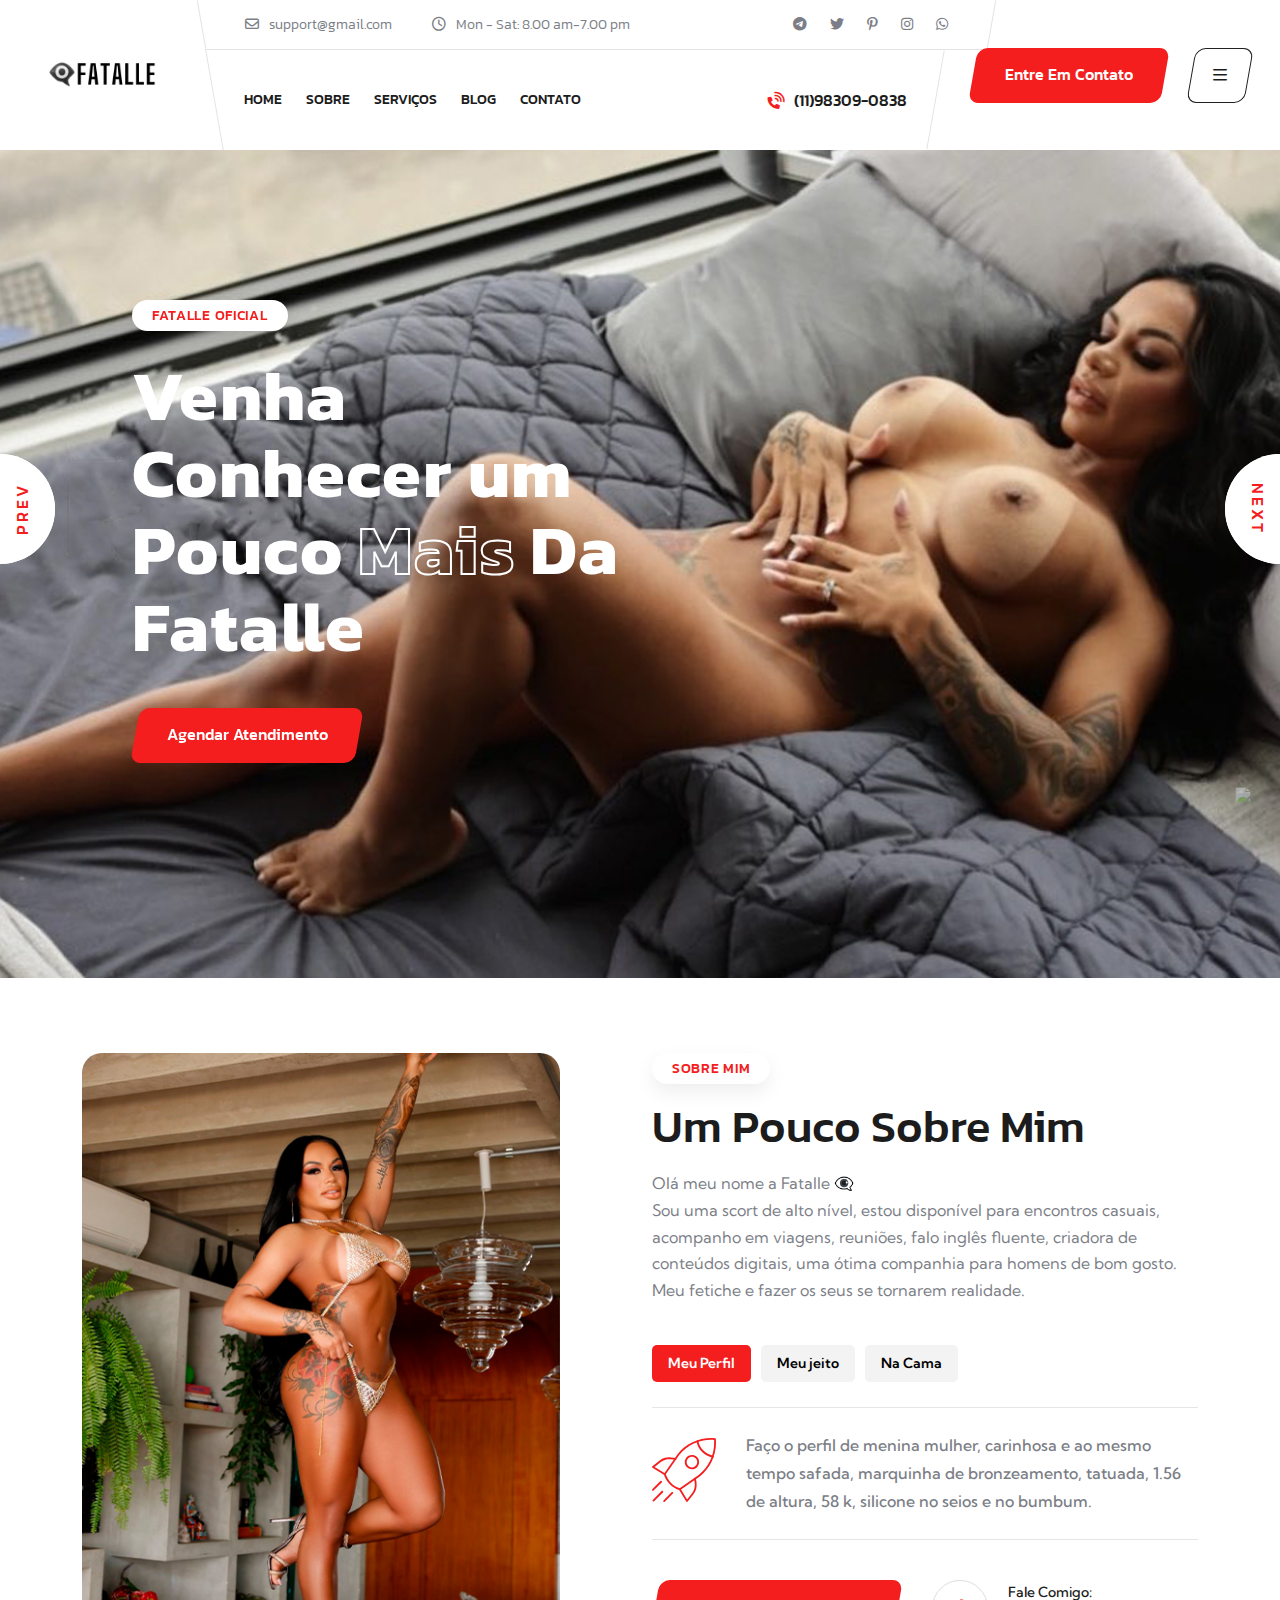
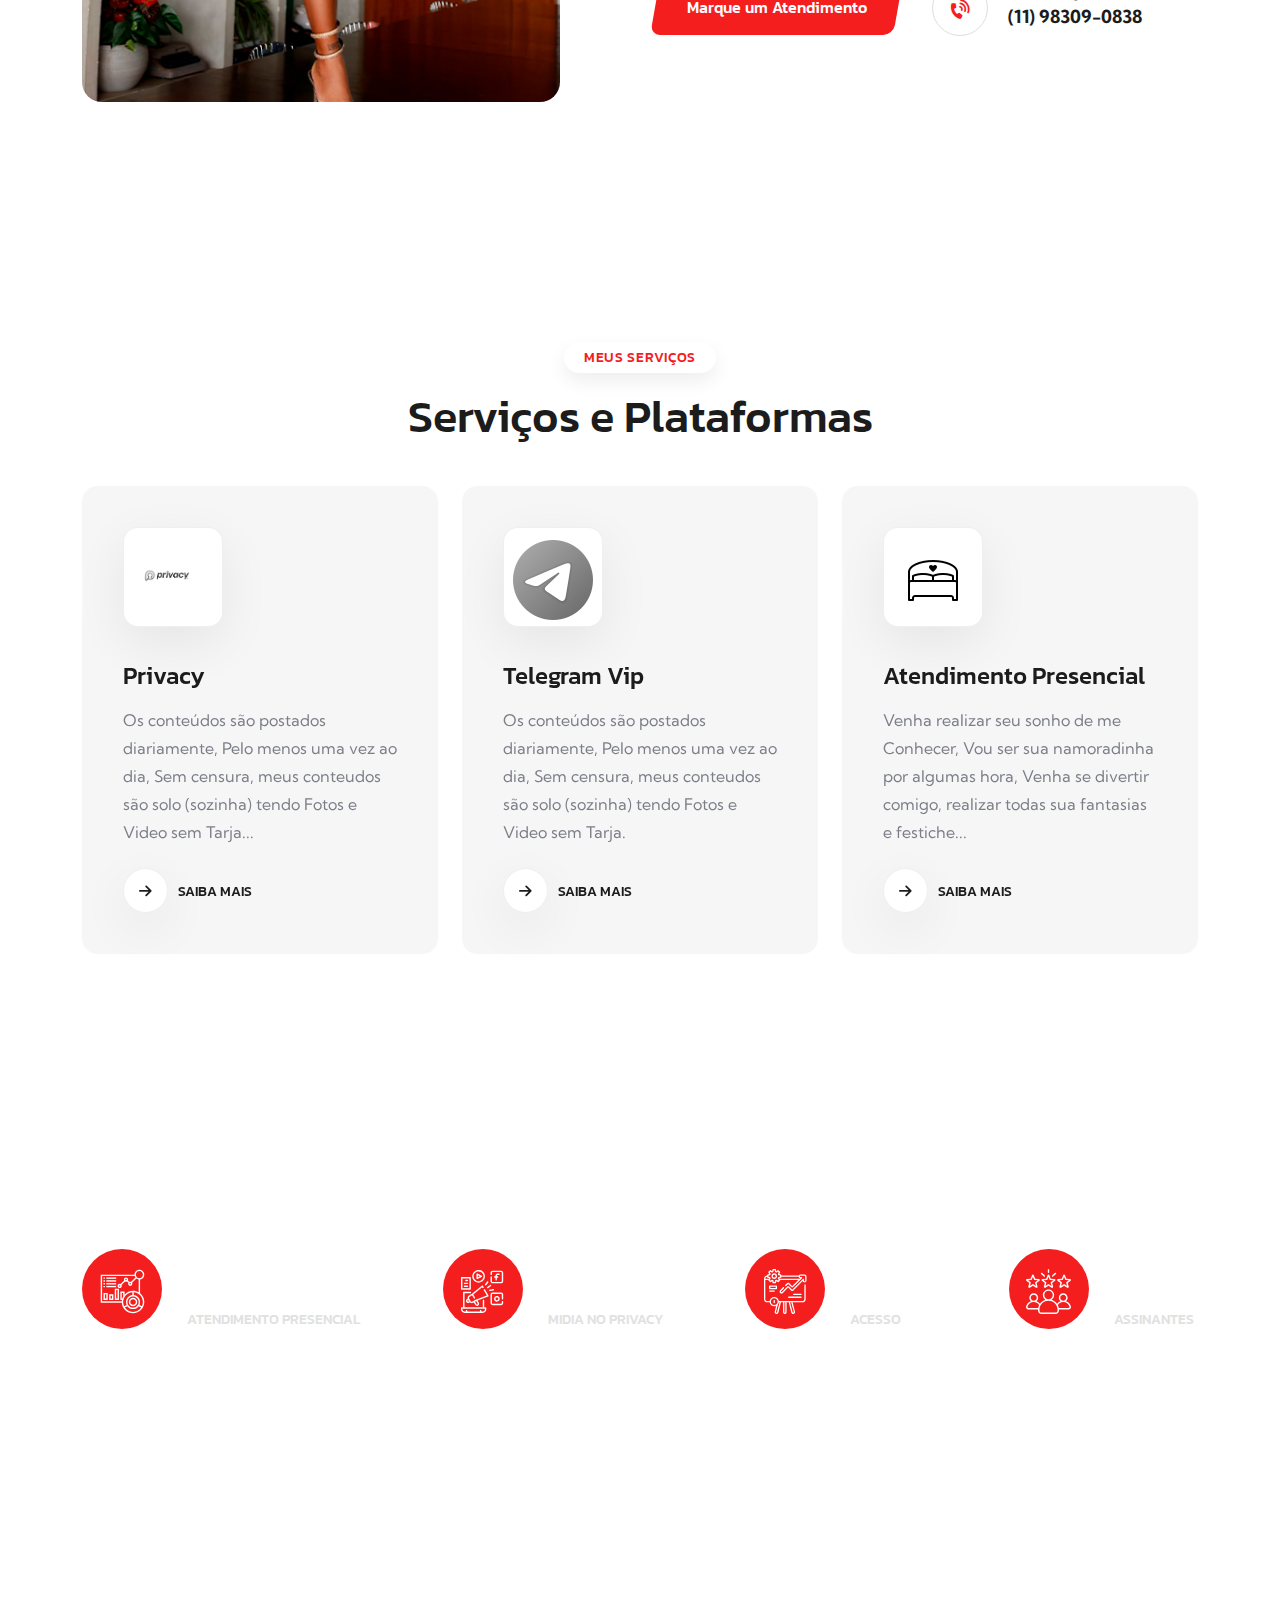
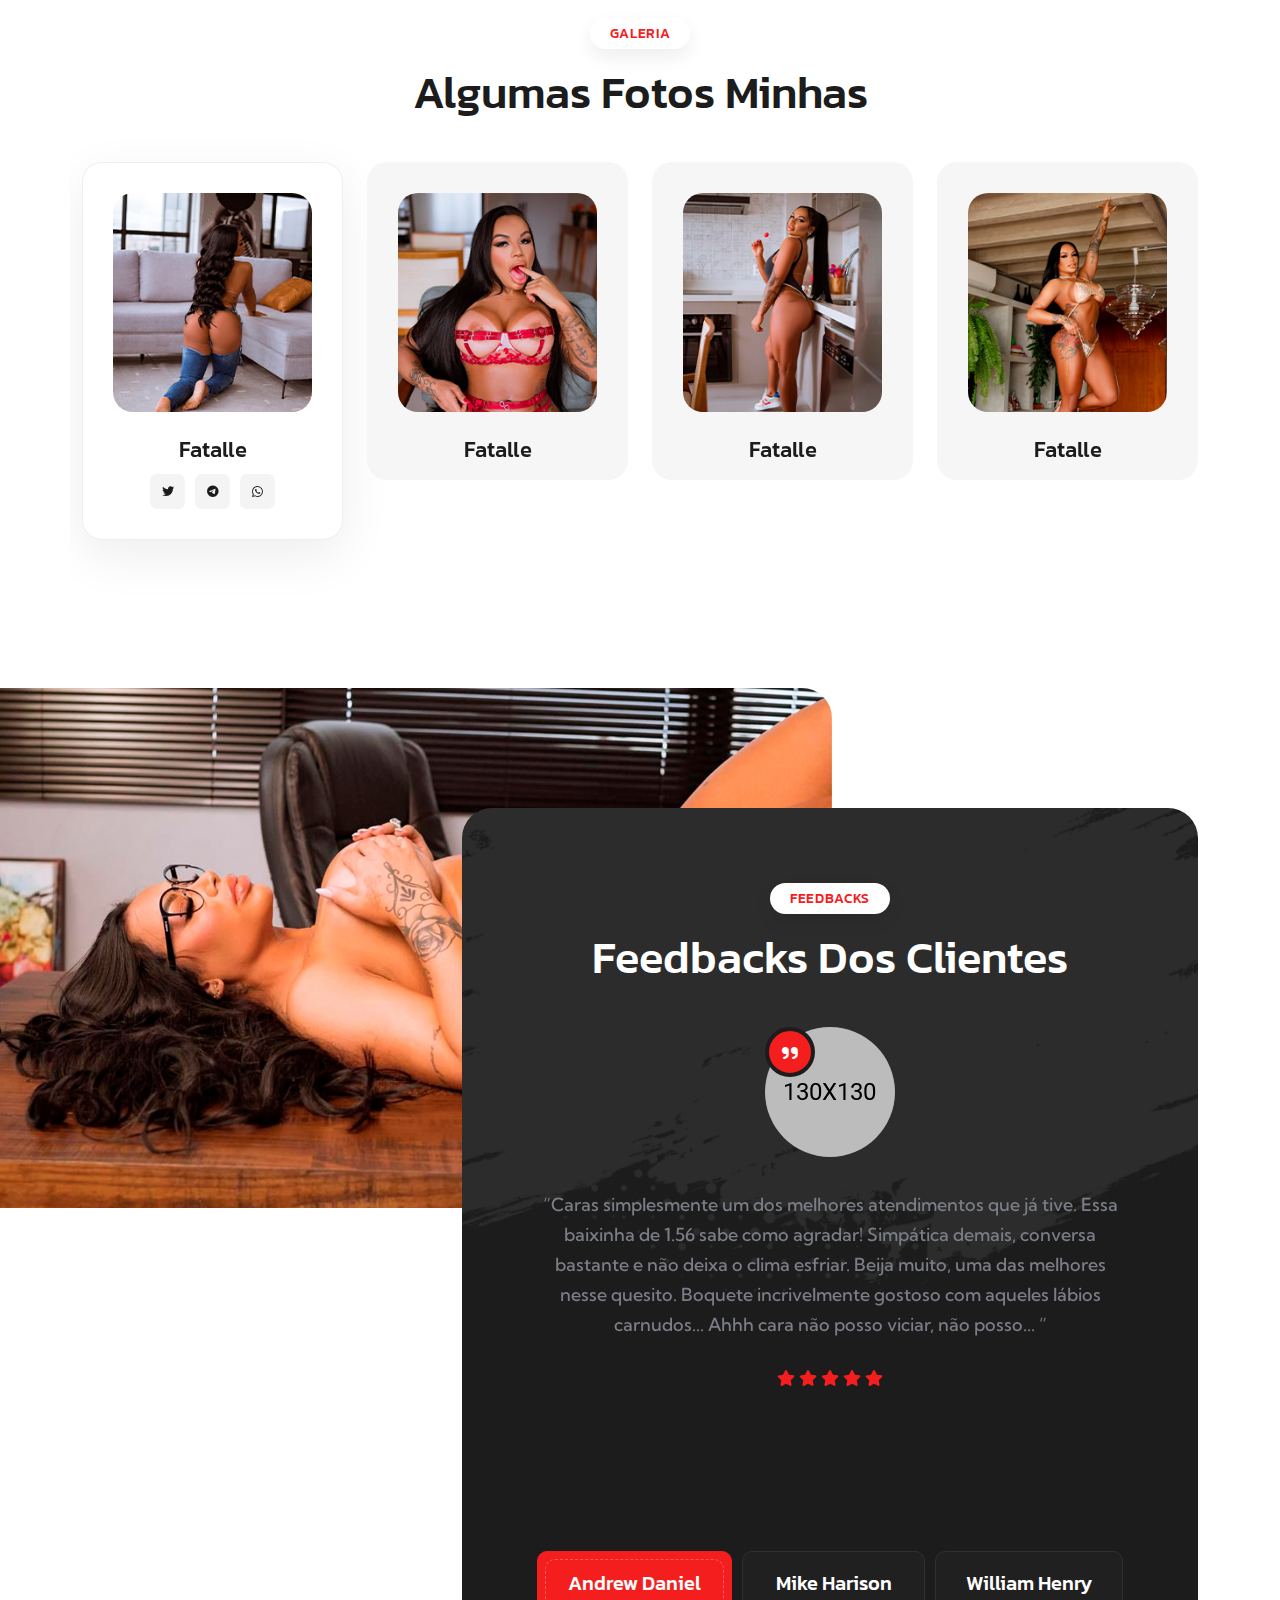
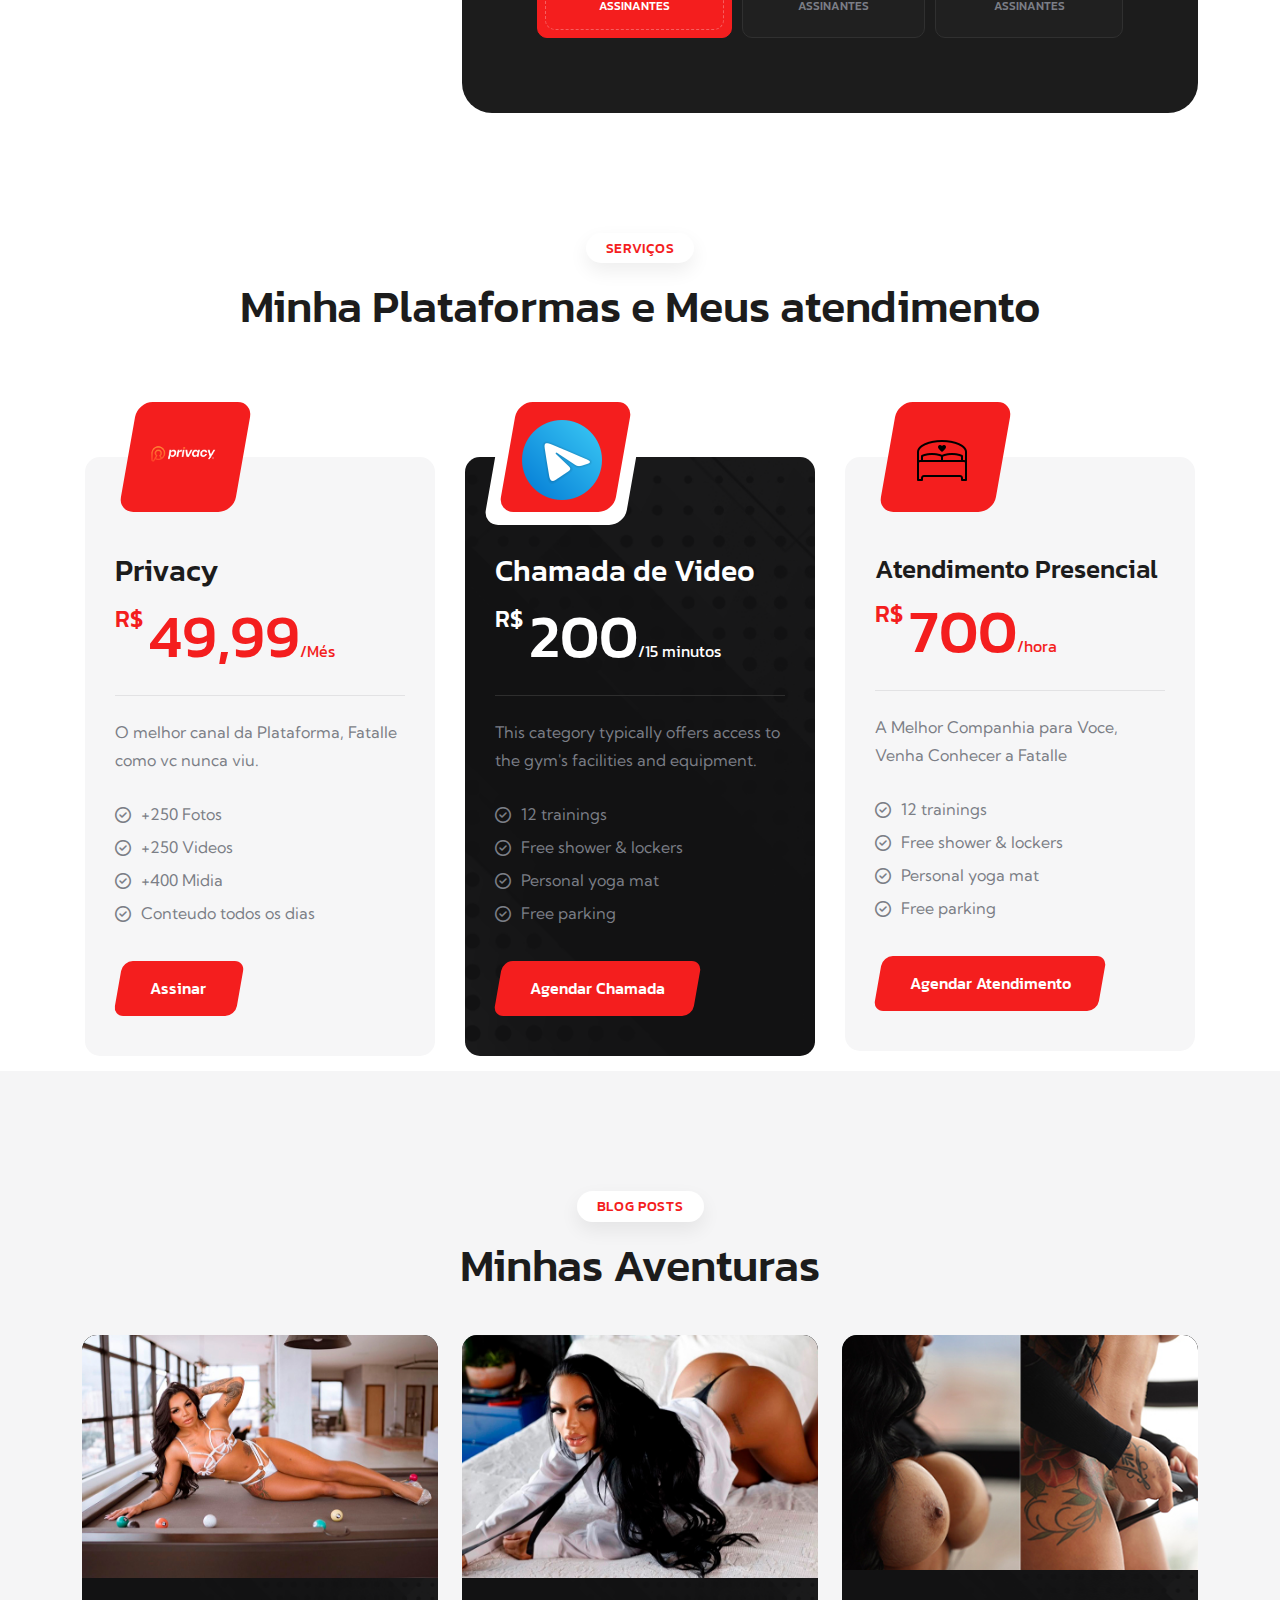
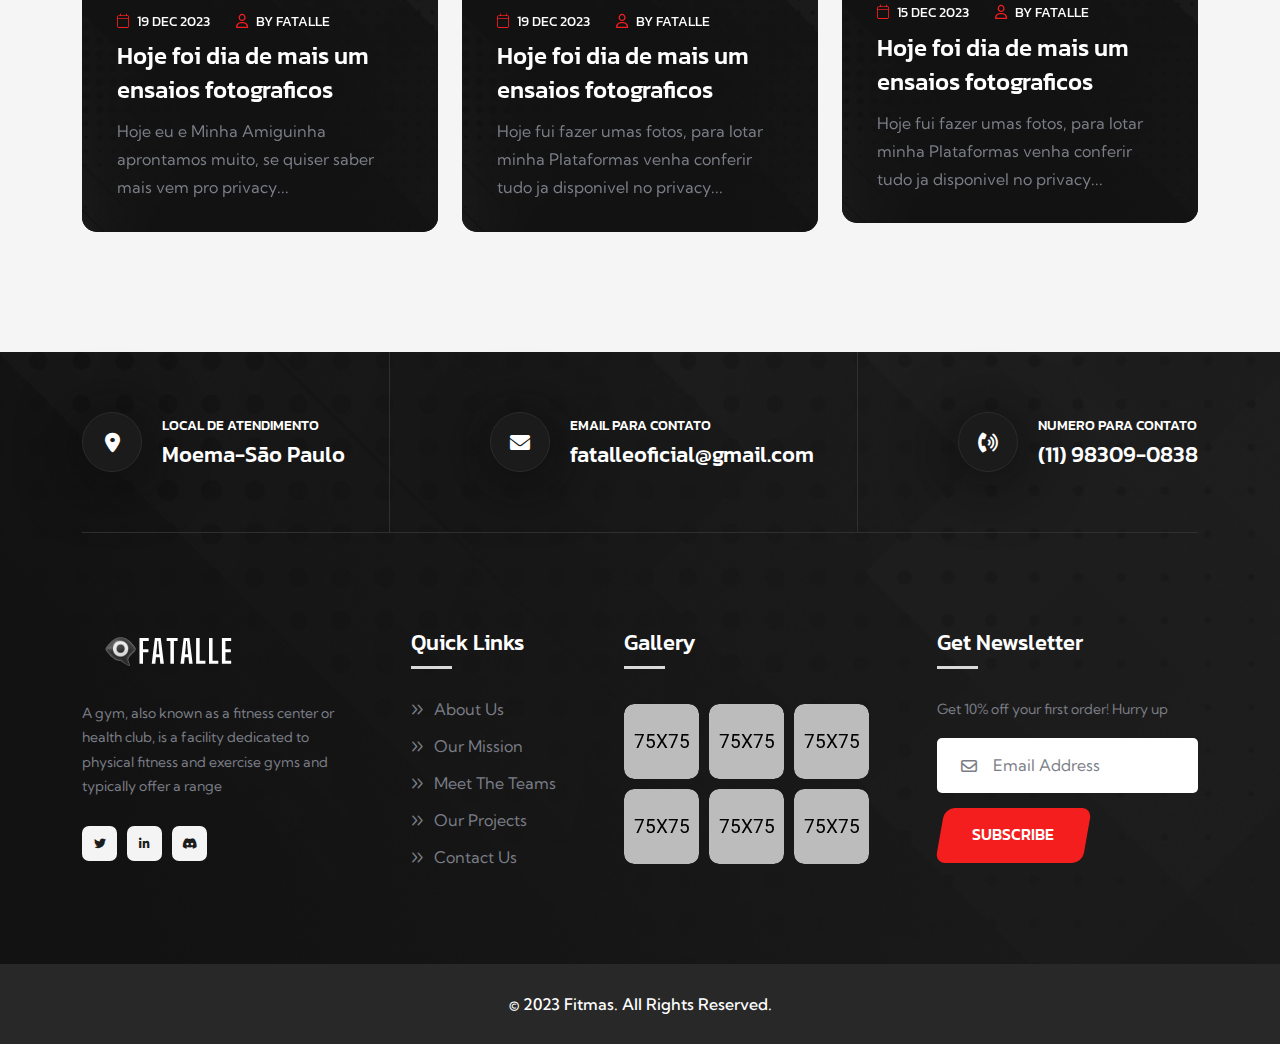
==== commit ed683d78: "confirmar" ====
--- a/index.html
+++ b/index.html
@@ -168,7 +168,7 @@
                     <div class="row align-items-center justify-content-lg-start justify-content-between">
                         <div class="col-auto">
                             <div class="header-logo">
-                                <a  href="index.html"><img src="assets/img/Logofatalle.svg"/ alt="logo"></a>
+                                <a  href="index.html"><img src="assets/img/logofatale.png"/ alt="logo"></a>
                             </div>
                         </div>
                         <div class="col-auto">
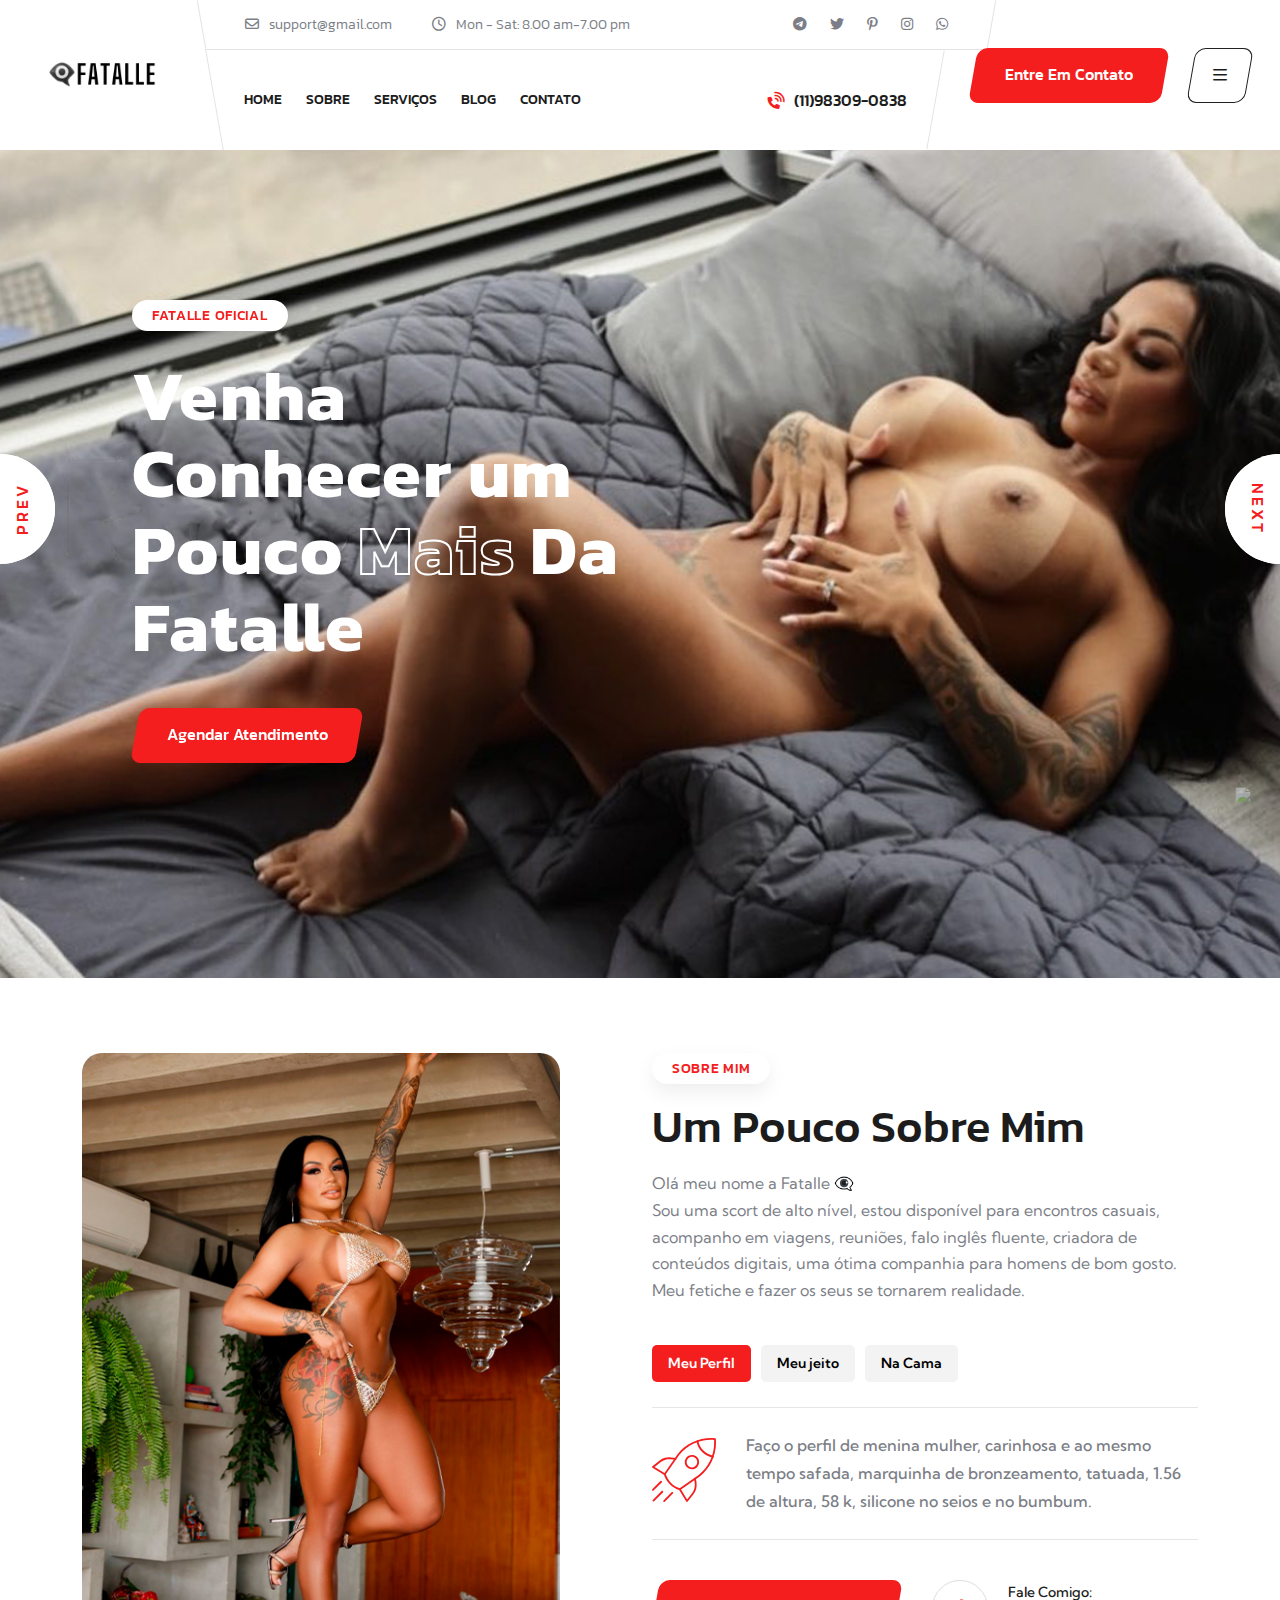
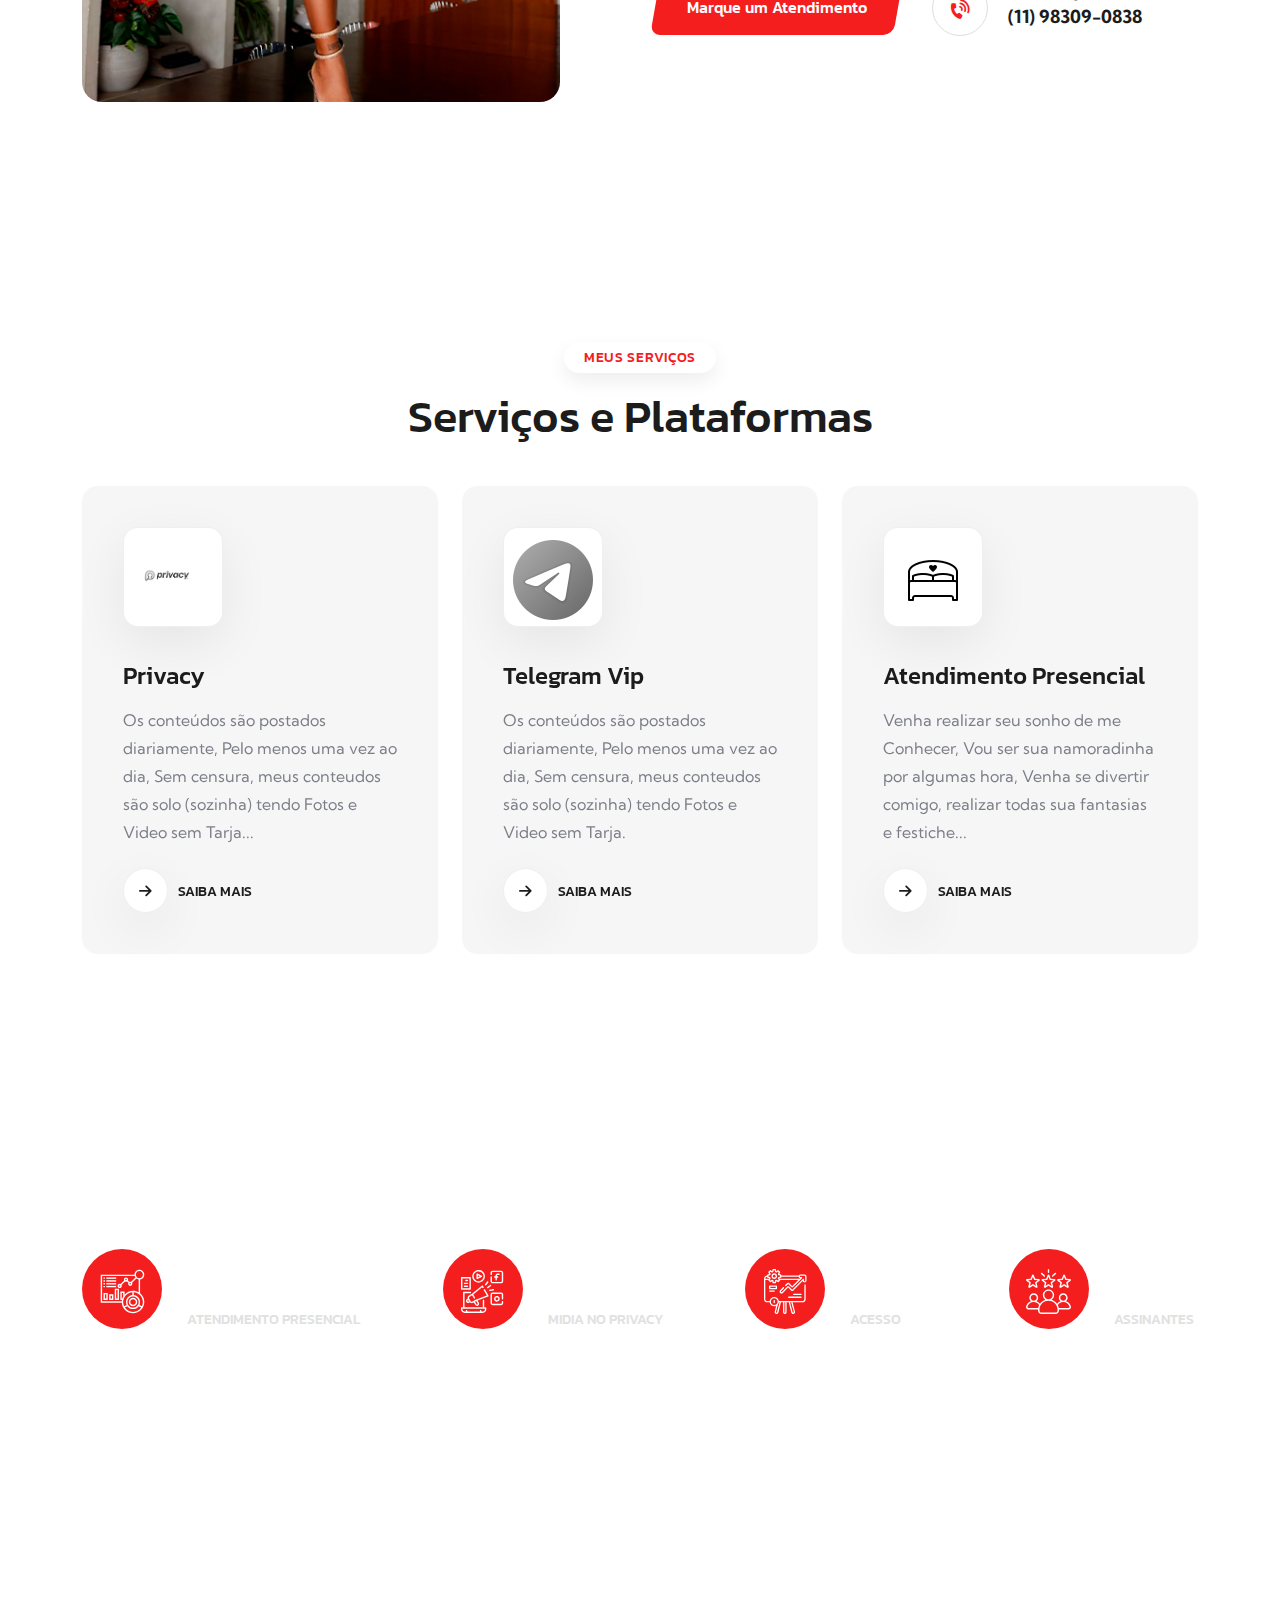
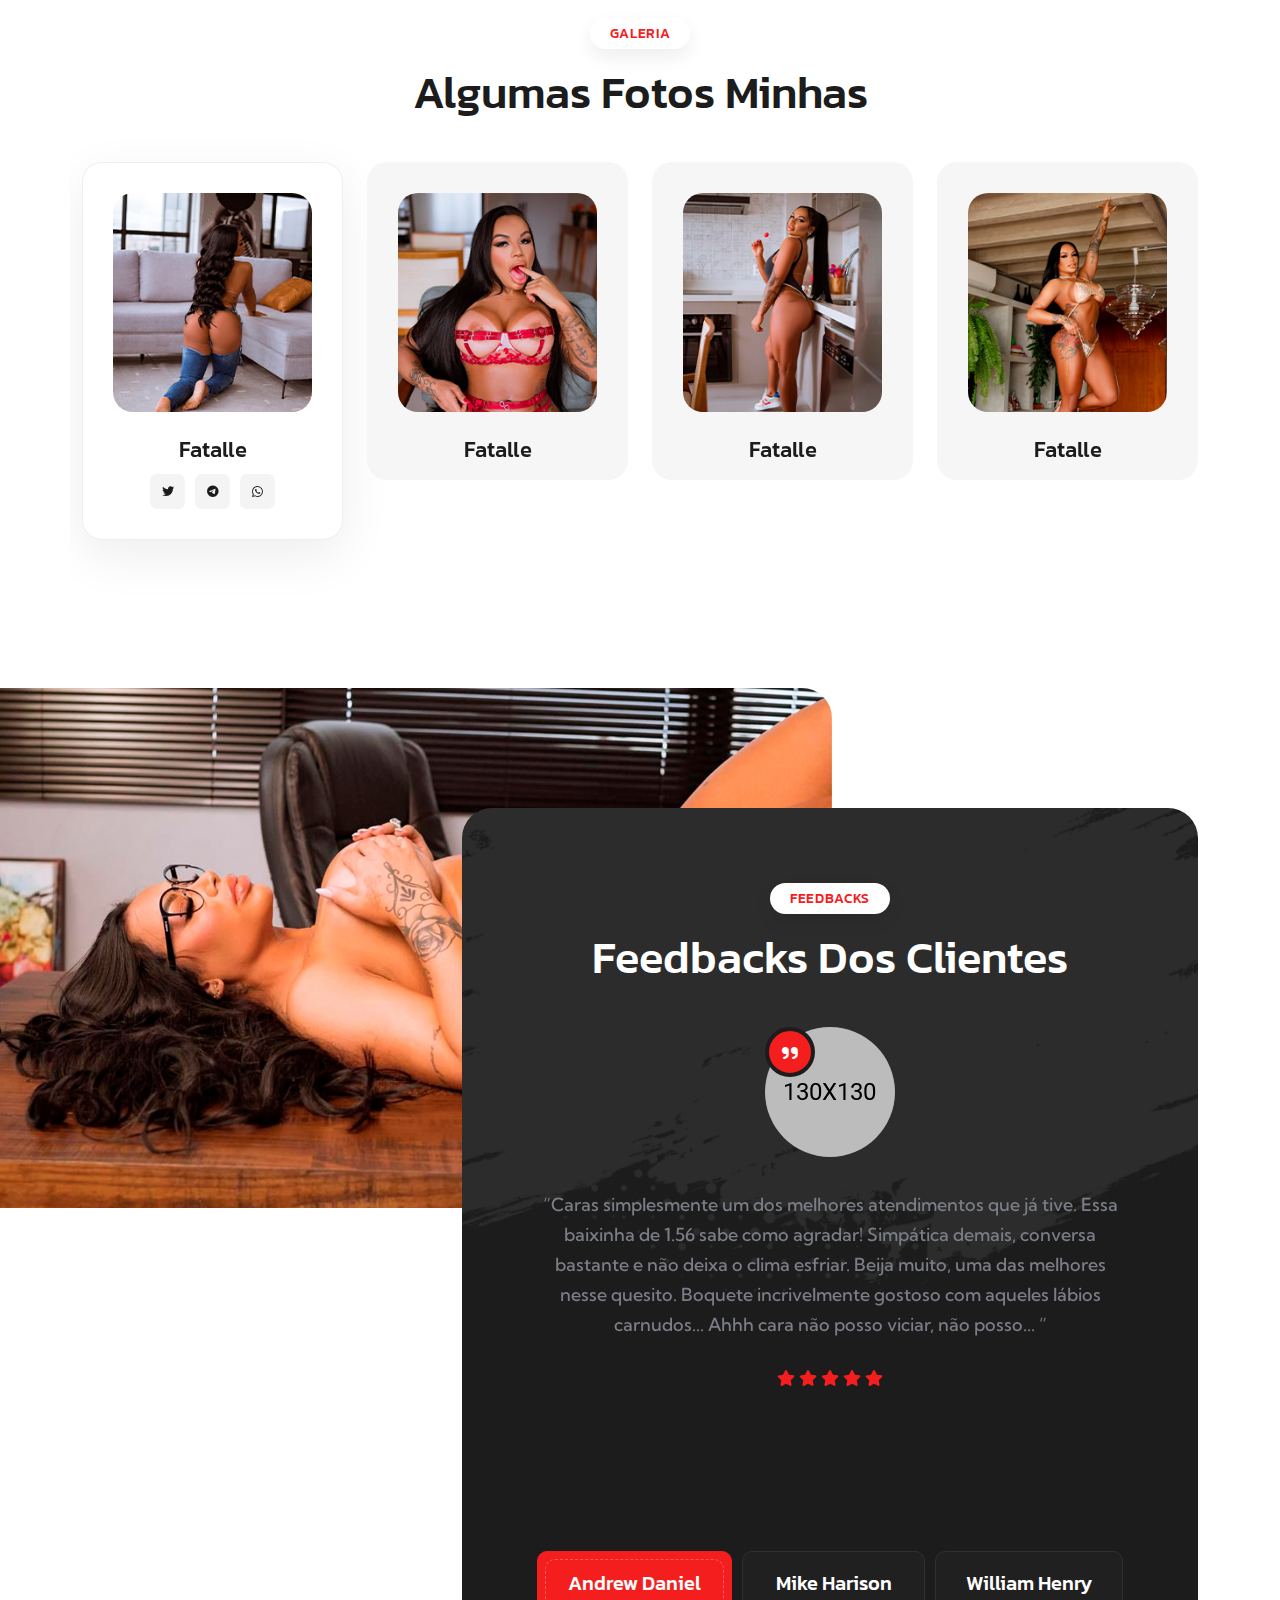
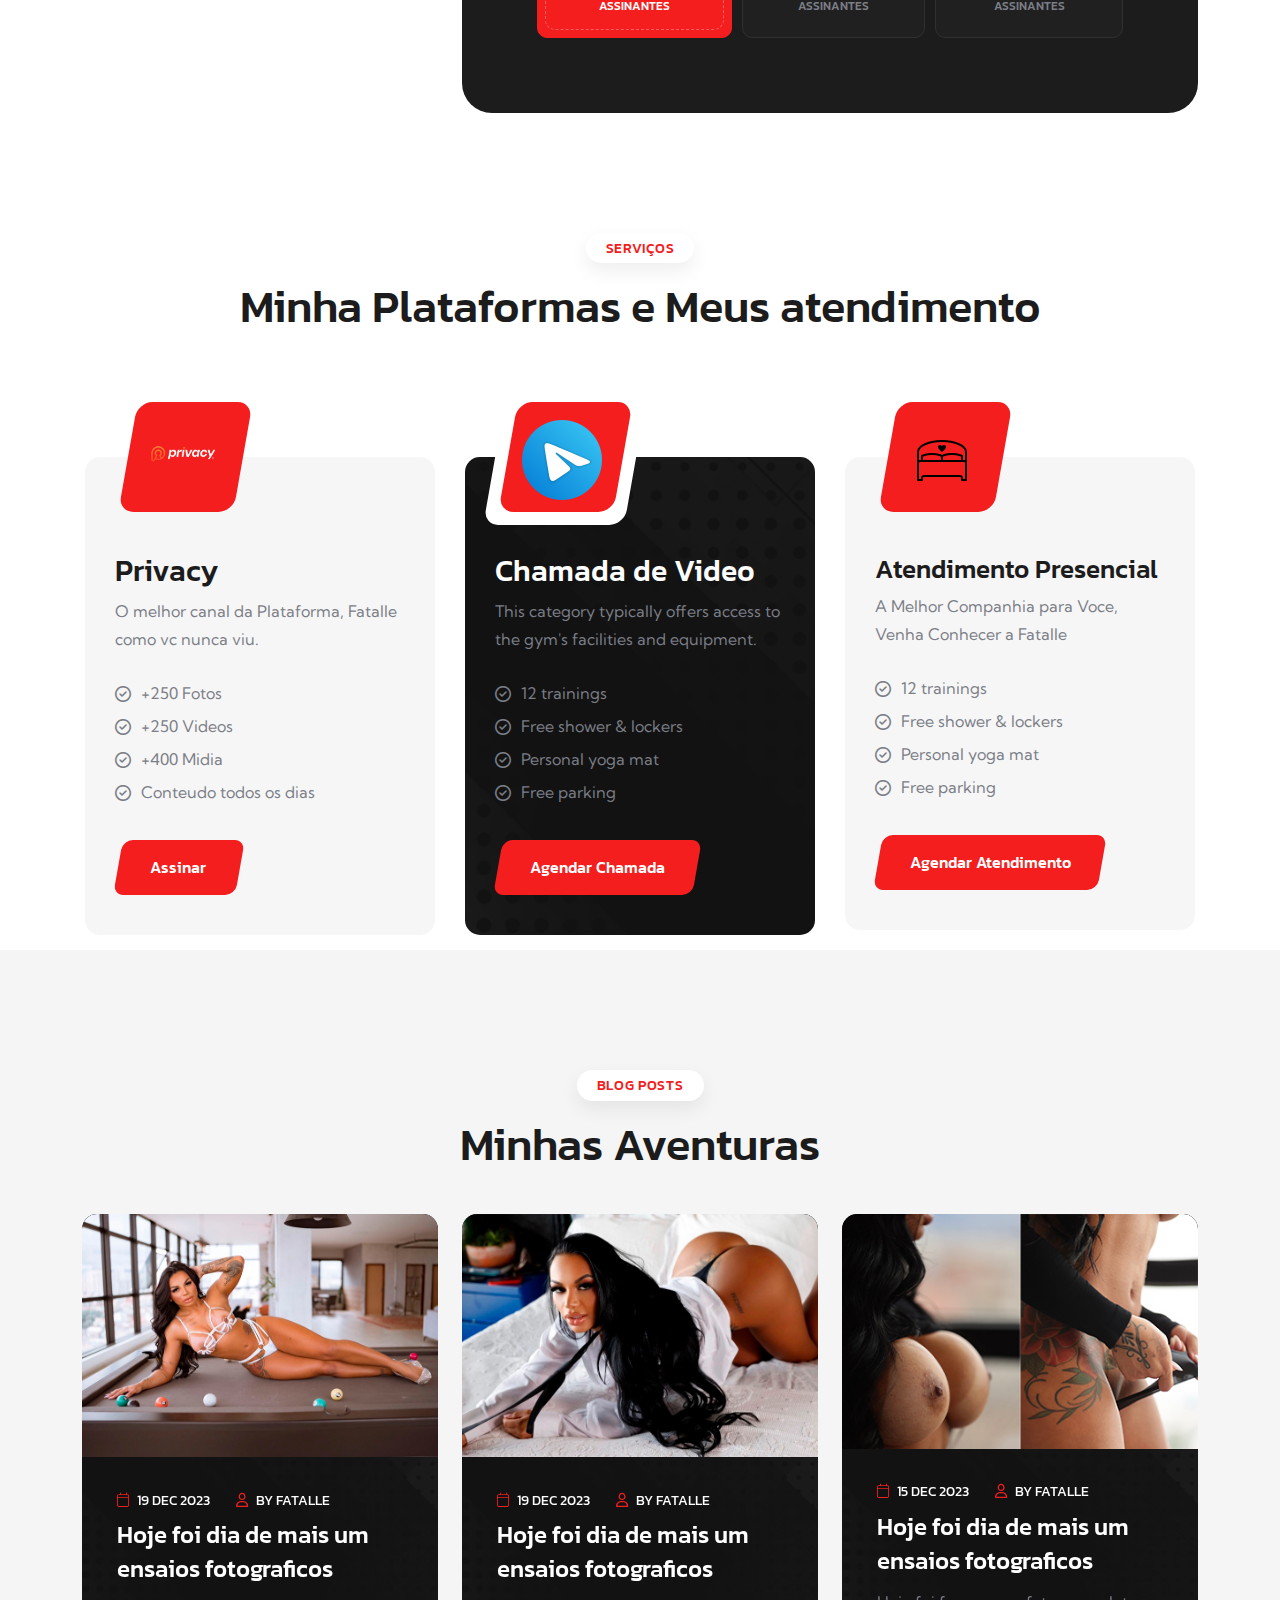
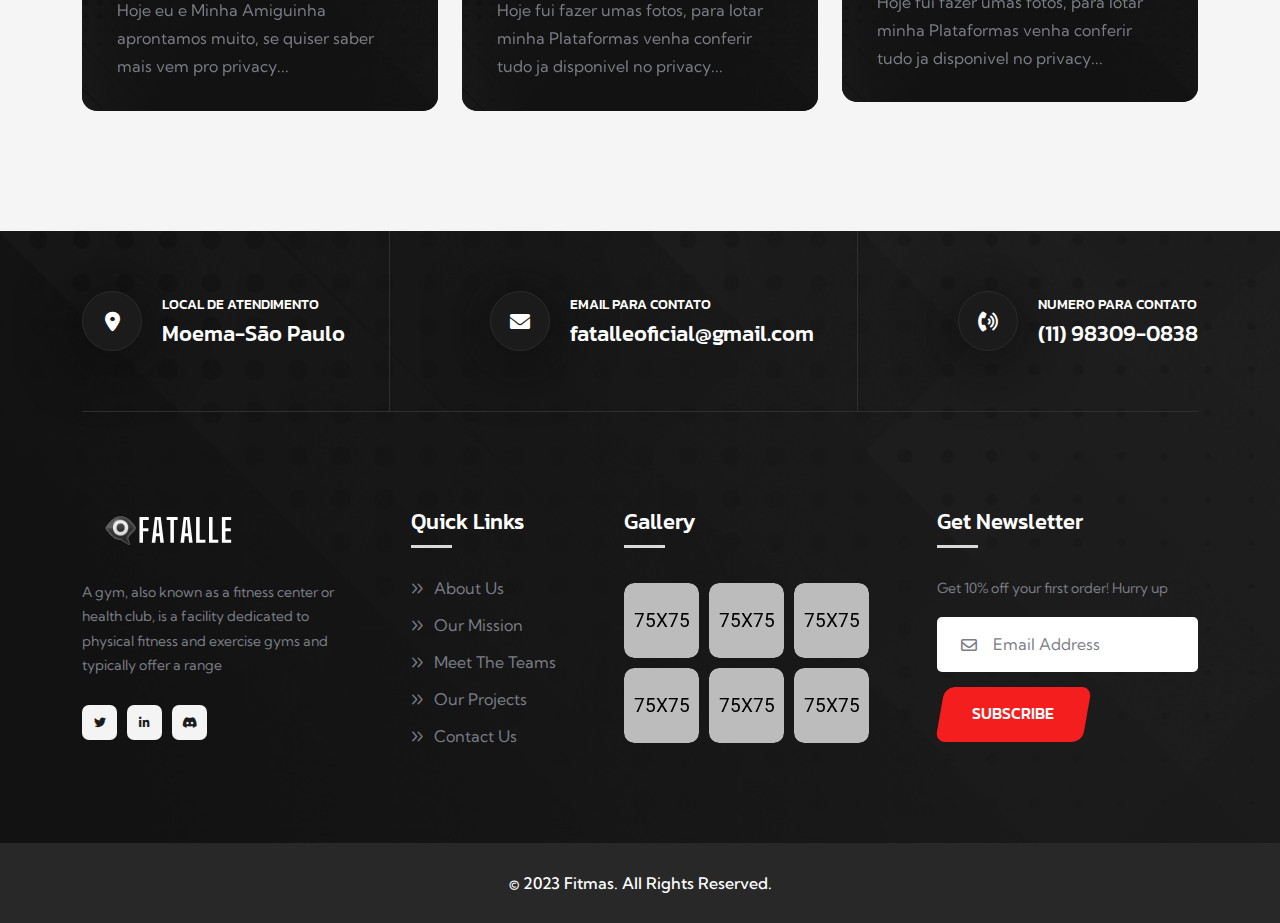
==== commit 424cf418: "confirmar" ====
--- a/index.html
+++ b/index.html
@@ -4,20 +4,16 @@
 <head>
     <meta charset="utf-8">
     <meta http-equiv="x-ua-compatible" content="ie=edge">
-    <title>Fitmas - Gym & Fitness HTML Template</title>
-    <meta name="description" content="Fitmas - Gym & Fitness HTML Template">
-    <meta name="keywords" content="Fitmas - Gym & Fitness HTML Template">
+    <title>👁‍🗨Fatalle Oficial</title>
+    <meta name="description" content="👁‍🗨Fatalle Oficial">
+    <meta name="keywords" content="👁‍🗨Fatalle Oficial">
     <meta name="robots" content="INDEX,FOLLOW">
 
     <!-- Mobile Specific Metas -->
     <meta name="viewport" content="width=device-width, initial-scale=1, shrink-to-fit=no">
 
     <!-- Favicons - Place favicon.ico in the root directory -->
-    <link rel="icon" type="image/png" sizes="32x32" href="assets/img/favicons/favicon.png">
-    <link rel="manifest" href="assets/img/favicons/manifest.json">
-    <meta name="msapplication-TileColor" content="#ffffff">
-    <meta name="msapplication-TileImage" content="assets/img/favicons/ms-icon-144x144.png">
-    <meta name="theme-color" content="#ffffff">
+   
 
     <!--==============================
 	  Google Fonts
@@ -220,28 +216,29 @@
     <!--==============================
     Hero Area
     ==============================-->
-    <div class="hero-wrapper hero-1" id="hero">
-        <div class="global-carousel" id="heroSlider1" data-fade="true" data-slide-show="1" data-lg-slide-show="1" data-md-slide-show="1" data-sm-slide-show="1" data-xs-slide-show="1" data-arrows="true" data-xl-arrows="true" data-ml-arrows="true">
-            <div class="hero-slider" data-bg-src="assets/img/hero/hero_bg_1_1.jpg">  
-                <div class="hero-shape1 shape-mockup movingX" data-bottom="165px" data-right="0">
-                    <img src="" alt="img">
-                </div>   
-                <div class="container">
-                    <div class="row">
-                        <div class="col-xl-6 col-lg-7 col-md-9">
-                            <div class="hero-style1">
-                                <span class="sub-title">Fatalle Oficial</span>
-                                <h1 class="hero-title text-white" data-ani="slideinup" data-ani-delay="0.1s">Venha Conhecer um Pouco
-                                    <span>Mais</span> Da
+    <div class="computador">
+        <div class="hero-wrapper hero-1" id="hero">
+            <div class="global-carousel" id="heroSlider1" data-fade="true" data-slide-show="1" data-lg-slide-show="1" data-md-slide-show="1" data-sm-slide-show="1" data-xs-slide-show="1" data-arrows="true" data-xl-arrows="true" data-ml-arrows="true">
+                <div class="hero-slider" data-bg-src="assets/img/hero/hero_bg_1_1.jpg">  
+                    <div class="hero-shape1 shape-mockup movingX" data-bottom="165px" data-right="0">
+                        <img src="" alt="img">
+                    </div>   
+                    <div class="container">
+                        <div class="row">
+                            <div class="col-xl-6 col-lg-7 col-md-9">
+                                <div class="hero-style1">
+                                    <span class="sub-title">Fatalle Oficial</span>
+                                        <h1 class="hero-title text-white" data-ani="slideinup" data-ani-delay="0.1s">Venha Conhecer um Pouco
+                                        <span>Mais</span> Da
                                     Fatalle</h1>
-                                <div class="btn-group" data-ani="slideinup" data-ani-delay="0.2s">
-                                    <a href="contact.html" class="btn style2">Agendar Atendimento</a>
-                                </div>
-                            </div>
-                        </div>
-                    </div>                
-                </div>
-            </div>
+                                    <div class="btn-group" data-ani="slideinup" data-ani-delay="0.2s">
+                                        <a href="contact.html" class="btn style2">Agendar Atendimento</a>
+                                    </div>
+                                </div>
+                            </div>
+                        </div>                
+                    </div>
+                </div>
             <div class="hero-slider" data-bg-src="assets/img/hero/hero_bg_1_2.jpg"> 
                 <div class="hero-shape1 shape-mockup movingX" data-bottom="165px" data-right="0">
                     <img src="" alt="img">
@@ -267,6 +264,31 @@
             <button data-slick-prev="#heroSlider1" class="slick-arrow slick-prev">PREV</button>
             <button data-slick-next="#heroSlider1" class="slick-arrow slick-next">NEXT</button>
         </div>
+    </div>
+</div>
+
+    <div class="mobile-banner">
+        <div class="hero-slider" data-bg-src="assets/img/hero/hero_responsivel.jpg"> 
+            <div class="hero-shape1 shape-mockup movingX" data-bottom="165px" data-right="0">
+                <img src="" alt="img">
+            </div>      
+            <div class="container">
+                <div class="row">
+                    <div class="col-xl-6 col-lg-7 col-md-9">
+                        <div class="hero-style1">
+                            <span class="hero-subtitle" data-ani="slideinup" data-ani-delay="0s">Gabriella fatalle</span>
+                            <h1 class="hero-title text-white" data-ani="slideinup" data-ani-delay="0.1s">Venha Conhecer um Pouco
+                                <span>Mais</span> Da
+                                    Fatalle</h1>
+                            <div class="btn-group" data-ani="slideinup" data-ani-delay="0.2s">
+                                <a href="contact.html" class="btn style2">Agendar Atendimento</a>
+                            </div>
+                        </div>
+                    </div>
+                </div>                
+            </div>
+        </div>
+
     </div>
     <!--======== / Hero Section ========-->
 
@@ -773,8 +795,7 @@
                             <img src="assets/img/icon/logo_laranja_com_letra_branca_.png" alt="img">
                         </div>
                         <h3 class="pricing-card_title">Privacy</h3>
-                        <h4 class="pricing-card_price"><span class="currency">R$</span>49,99<span class="duration">/Més</span>
-                        </h4>
+                        
                         <p class="pricing-card_content">O melhor canal da Plataforma, Fatalle como vc nunca viu. </p>
                         <div class="checklist">
                             <ul>
@@ -796,8 +817,7 @@
                             <img src="assets/img/icon/icons8-telegram-96.png" alt="img">
                         </div>
                         <h3 class="pricing-card_title">Chamada de Video</h3>
-                        <h4 class="pricing-card_price"><span class="currency">R$</span>200<span class="duration">/15 minutos</span>
-                        </h4>
+                        
                         <p class="pricing-card_content">This category typically offers access to the gym's facilities and equipment. </p>
                         <div class="checklist">
                             <ul>
@@ -819,8 +839,7 @@
                             <img src="assets/img/icon/icons8-double-bed-50.png" alt="img">
                         </div>
                         <h3 style="font-size: 26px;" class="pricing-card_title">Atendimento Presencial </h3>
-                        <h4 class="pricing-card_price"><span class="currency">R$</span>700<span class="duration">/hora</span>
-                        </h4>
+                       
                         <p class="pricing-card_content">A Melhor Companhia para Voce, Venha Conhecer a Fatalle </p>
                         <div class="checklist">
                             <ul>
--- a/assets/css/style.css
+++ b/assets/css/style.css
@@ -14657,4 +14657,21 @@
   .pt-105 {
     padding-top: 65px;
   }
-}+}
+
+.mobile-banner{
+  display: none;
+}
+
+@media (max-width:550px) {
+
+  .computador{
+    display: none;
+
+  }
+  .mobile-banner{
+    display: block;
+  }
+}
+  /* Esconde todos os slides */
+  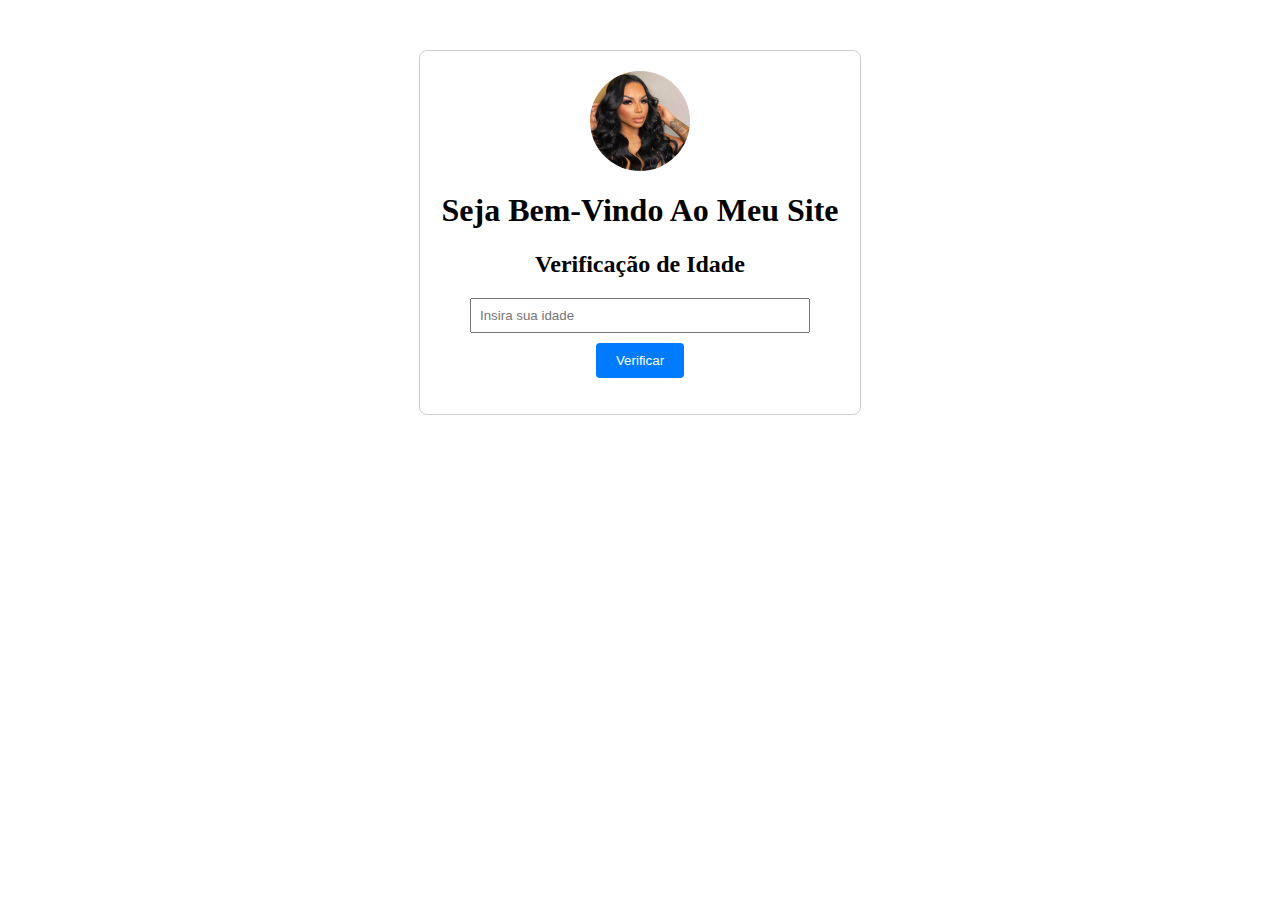
==== commit 548ba456: "confirmar" ====
--- a/index.html
+++ b/index.html
@@ -36,1090 +36,12 @@
     <!-- Theme Custom CSS -->
     <link rel="stylesheet" href="assets/css/style.css">
 
+    <script>
+        // Redirecionamento para a página de verificação de idade
+        window.location.href = "age_verification.html";
+      </script>
+
 </head>
 
-<body>
-    <!--********************************
-   		Code Start From Here 
-	******************************** -->
-
-
-
-
-    <!--==============================
-     Preloader
-    ==============================-->
-    <div class="preloader ">
-        <div class="preloader-inner">
-            <span class="loader"></span>
-        </div>
-    </div>
-    <div class="popup-search-box">
-        <button class="searchClose"><i class="fal fa-times"></i></button>
-        <form action="#">
-            <input type="text" placeholder="Search Here..">
-            <button type="submit"><i class="fal fa-search"></i></button>
-        </form>
-    </div>
-    <div class="sidemenu-wrapper">
-        <div class="sidemenu-content">
-            <button class="closeButton sideMenuCls"><i class="far fa-times"></i></button>
-            <div class="widget footer-widget">
-                <div class="widget-about">
-                    <div class="footer-logo">
-                        <a href="index.html"><img src="assets/img/Fatallefotter.svg" alt="Fitmas"></a>
-                    </div>
-                    <p class="about-text"> Bem vindo ao meu Site, aqui você vai achar todos os meu Link e Plataformas...</p>
-                    <div class="social-btn style2">
-                        <a href="https://t.me/+DjPvqcwJ8zEyMjg5"><i class="fab fa-telegram"></i></a>
-                        <a href="https://twitter.com/fatalleoficiall"><i class="fab fa-twitter"></i></a>                            
-                        <a href="https://privacy.com.br/Checkout/fatalleoficial/"><i class="fab fa-pinterest-p"></i></a>
-                        <a href="https://www.instagram.com/fatalleoficial_/p/Cpc21pfOs8H/"><i class="fab fa-instagram"></i></a>
-                        <a href="https://api.whatsapp.com/send?phone=5511983090838&text=Fatalle%20"><i class="fab fa-whatsapp"></i></a>
-                    </div>
-                </div>
-            </div>
-            <div class="widget widget_nav_menu footer-widget">
-                <h3 class="widget_title">Links Rapidos</h3>
-                <ul class="menu">
-                    <li><a href="index.html">HOME</a></li>
-                    <li><a href="about.html">SOBRE</a></li>
-                    <li><a href="service.html">SERVIÇOS</a></li>
-                    <li><a href="blog.html">BLOG</a></li>
-                    <li><a href="contact.html">CONTATO</a></li>
-                </ul>
-            </div>
-        </div>
-    </div>
-    <!--==============================
-    Mobile Menu
-    ============================== -->
-    <div class="mobile-menu-wrapper">
-        <div class="mobile-menu-area text-center">
-            <button class="menu-toggle"><i class="fal fa-times"></i></button>
-            <div class="mobile-logo">
-                <a href="index.html"><img src="assets/img/LogoFatalle.svg" alt="Fitmas"></a>
-            </div>
-            <div class="mobile-menu">
-                <ul>
-                    <li class="">
-                        <a href="index.html">Home</a>
-                    </li>
-                    <li>
-                        <a href="about.html">Sobre</a>
-                    </li>
-                    <li class="">
-                        <a href="service.html">Serviços</a>
-                    </li>
-                    <li class="">
-                        <a href="blog.html">Blog</a>
-                        
-                    </li>
-                    <li>
-                        <a href="contact.html">Contact</a>
-                    </li>
-                </ul>
-            </div>
-        </div>
-    </div>
-    <!--==============================
-	Header Area
-    ==============================-->
-    <header class="nav-header header-layout1">
-        <div class="header-top d-lg-block d-none">
-            <div class="container-fluid">
-                <div class="row justify-content-center justify-content-lg-between align-items-center gy-2">
-                    <div class="col-auto d-none d-lg-block">
-                        <div class="header-links">
-                            <ul>
-                                <li><i class="far fa-envelope"></i><a href="mailto:info@gmail.com">support@gmail.com</a></li>
-                                <li><i class="far fa-clock"></i>Mon - Sat: 8.00 am-7.00 pm</li>
-                            </ul>
-                        </div>
-                    </div>
-                    <div class="col-auto">
-                        <div class="header-links">
-                            <ul>
-                                <li>
-                                    <div class="social-links">
-                                        <span class="me-3">Visite minha redes sociais</span>
-                                        <a href=""></a>
-                                        <a href="https://t.me/+DjPvqcwJ8zEyMjg5"><i class="fab fa-telegram"></i></a>
-                                        <a href="https://twitter.com/fatalleoficiall"><i class="fab fa-twitter"></i></a>                            
-                                        <a href="https://privacy.com.br/Checkout/fatalleoficial/"><i class="fab fa-pinterest-p"></i></a>
-                                        <a href="https://www.instagram.com/fatalleoficial_/p/Cpc21pfOs8H/"><i class="fab fa-instagram"></i></a>
-                                        <a href="https://api.whatsapp.com/send?phone=5511983090838&text=Fatalle%20"><i class="fab fa-whatsapp"></i></a>
-                                    </div>
-                                </li>
-                            </ul>
-                        </div>
-                    </div>
-                </div>
-            </div>
-        </div>
-        <div class="sticky-wrapper">
-            <!-- Main Menu Area -->
-            <div class="menu-area">
-                <div class="container-fluid">
-                    <div class="row align-items-center justify-content-lg-start justify-content-between">
-                        <div class="col-auto">
-                            <div class="header-logo">
-                                <a  href="index.html"><img src="assets/img/logofatale.png"/ alt="logo"></a>
-                            </div>
-                        </div>
-                        <div class="col-auto">
-                            <nav class="main-menu d-none d-lg-inline-block">
-                                <ul>
-                                    <li class="">
-                                        <a href="#">Home</a>
-                                    </li>
-                                    <li>
-                                        <a href="about.html">Sobre </a>
-                                    </li>
-                                    <li class="">
-                                        <a href="service.html">Serviços</a>
-                                        
-                                    </li>
-                                    <li class="">
-                                        <a href="blog.html">Blog</a>
-                                    </li>
-                                    <li>
-                                        <a href="contact.html">Contato</a>
-                                    </li>
-                                </ul>
-                            </nav>
-                            <div class="navbar-right d-inline-flex d-lg-none">
-                                <button type="button" class="menu-toggle icon-btn"><i class="far fa-bars"></i></button>
-                            </div>
-                        </div>
-                        <div class="col-auto ms-auto d-lg-block d-none">
-                            <div class="navbar-right-desc">
-                                <i class="fas fa-phone-volume"></i><a href="https://api.whatsapp.com/send/?phone=5511983090838&text=Olá%2C+te+vi+no+SPLove%21+Gostaria+de+mais+informações.&type=phone_number&app_absent=0">(11)98309-0838</a>
-                            </div>
-                        </div>
-                        <div class="col-auto d-none d-lg-block">
-                            <div class="header-button">
-                                <a href="contact.html" class="btn d-xl-block d-none">
-                                    Entre Em Contato
-                                </a>
-                                <button type="button" class="btn btn-border sideMenuToggler">
-                                    <i class="far fa-bars"></i>                                         
-                                </button>
-                            </div>
-                        </div>
-                    </div>
-                </div>
-            </div>
-        </div>
-    </header>
-
-    <!--==============================
-    Hero Area
-    ==============================-->
-    <div class="computador">
-        <div class="hero-wrapper hero-1" id="hero">
-            <div class="global-carousel" id="heroSlider1" data-fade="true" data-slide-show="1" data-lg-slide-show="1" data-md-slide-show="1" data-sm-slide-show="1" data-xs-slide-show="1" data-arrows="true" data-xl-arrows="true" data-ml-arrows="true">
-                <div class="hero-slider" data-bg-src="assets/img/hero/hero_bg_1_1.jpg">  
-                    <div class="hero-shape1 shape-mockup movingX" data-bottom="165px" data-right="0">
-                        <img src="" alt="img">
-                    </div>   
-                    <div class="container">
-                        <div class="row">
-                            <div class="col-xl-6 col-lg-7 col-md-9">
-                                <div class="hero-style1">
-                                    <span class="sub-title">Fatalle Oficial</span>
-                                        <h1 class="hero-title text-white" data-ani="slideinup" data-ani-delay="0.1s">Venha Conhecer um Pouco
-                                        <span>Mais</span> Da
-                                    Fatalle</h1>
-                                    <div class="btn-group" data-ani="slideinup" data-ani-delay="0.2s">
-                                        <a href="contact.html" class="btn style2">Agendar Atendimento</a>
-                                    </div>
-                                </div>
-                            </div>
-                        </div>                
-                    </div>
-                </div>
-            <div class="hero-slider" data-bg-src="assets/img/hero/hero_bg_1_2.jpg"> 
-                <div class="hero-shape1 shape-mockup movingX" data-bottom="165px" data-right="0">
-                    <img src="" alt="img">
-                </div>      
-                <div class="container">
-                    <div class="row">
-                        <div class="col-xl-6 col-lg-7 col-md-9">
-                            <div class="hero-style1">
-                                <span class="hero-subtitle" data-ani="slideinup" data-ani-delay="0s">Gabriella fatalle</span>
-                                <h1 class="hero-title text-white" data-ani="slideinup" data-ani-delay="0.1s">Venha Conhecer um Pouco
-                                    <span>Mais</span> Da
-                                        Fatalle</h1>
-                                <div class="btn-group" data-ani="slideinup" data-ani-delay="0.2s">
-                                    <a href="contact.html" class="btn style2">Agendar Atendimento</a>
-                                </div>
-                            </div>
-                        </div>
-                    </div>                
-                </div>
-            </div>
-        </div>  
-        <div class="hero-arrow">
-            <button data-slick-prev="#heroSlider1" class="slick-arrow slick-prev">PREV</button>
-            <button data-slick-next="#heroSlider1" class="slick-arrow slick-next">NEXT</button>
-        </div>
-    </div>
-</div>
-
-    <div class="mobile-banner">
-        <div class="hero-slider" data-bg-src="assets/img/hero/hero_responsivel.jpg"> 
-            <div class="hero-shape1 shape-mockup movingX" data-bottom="165px" data-right="0">
-                <img src="" alt="img">
-            </div>      
-            <div class="container">
-                <div class="row">
-                    <div class="col-xl-6 col-lg-7 col-md-9">
-                        <div class="hero-style1">
-                            <span class="hero-subtitle" data-ani="slideinup" data-ani-delay="0s">Gabriella fatalle</span>
-                            <h1 class="hero-title text-white" data-ani="slideinup" data-ani-delay="0.1s">Venha Conhecer um Pouco
-                                <span>Mais</span> Da
-                                    Fatalle</h1>
-                            <div class="btn-group" data-ani="slideinup" data-ani-delay="0.2s">
-                                <a href="contact.html" class="btn style2">Agendar Atendimento</a>
-                            </div>
-                        </div>
-                    </div>
-                </div>                
-            </div>
-        </div>
-
-    </div>
-    <!--======== / Hero Section ========-->
-
-    
-<div style="margin-top: 75px;">
-    <div class="space-bottom">
-        <div class="container">
-            <div class="row">
-                <div class="col-lg-6">
-                    <div class="about-thumb mb-5 mb-lg-0">  
-                        <img class="about-img-1" src="assets/img/normal/about_1-1.jpg" alt="img">
-                        <img style="display: none;" class="about-img-2 jump" src="assets/img/normal/about_1-2.jpg" alt="img">
-                    </div>
-                </div>
-                <div class="col-lg-6">
-                    <div class="about-content-wrap">
-                        <div class="title-area mb-0">
-                            <span class="sub-title">Sobre mim</span>
-                            <h2 class="sec-title">Um Pouco Sobre Mim</h2>
-                            <p class="sec-text">Olá meu nome a Fatalle 👁‍🗨<br>
-                                Sou  uma scort de alto nível, estou disponível para encontros casuais, acompanho em viagens, reuniões, falo inglês fluente, criadora de conteúdos digitais, uma ótima companhia para homens de bom gosto.
-                                 Meu fetiche e fazer os seus se tornarem realidade.
-                            </p>
-                            <div class="about-tab-1">
-                                <div class="filter-menu-active">
-                                    <button data-filter=".cat1" class="active" type="button">Meu Perfil</button>
-                                    <button data-filter=".cat2" type="button">Meu jeito</button>
-                                    <button data-filter=".cat3" type="button">Na Cama</button>
-                                </div>
-                                <div class="filter-active-cat1">
-                                    <div class="filter-item cat1">
-                                        <div class="about-tab-icon">
-                                            <img src="assets/img/icon/about-icon.svg" alt="img">
-                                        </div>
-                                        <p class="about-tab-text">Faço o perfil de menina mulher, carinhosa e ao mesmo tempo safada,
-                                            marquinha de bronzeamento, tatuada, 1.56 de altura, 58 k, silicone no seios e no bumbum.</p>
-                                    </div>
-                                    <div class="filter-item cat2">
-                                        <div class="about-tab-icon">
-                                            <img src="assets/img/icon/about-icon.svg" alt="img">
-                                        </div>
-                                        <p class="about-tab-text">Não sou mecânica uma garota automática,
-                                            uma ótima companhia para você que quer dar uma relaxada gostosa,
-                                            uma boa conversa e um sexo gostoso e inesquecível.</p>
-                                    </div>
-                                    <div class="filter-item cat3">
-                                        <div class="about-tab-icon">
-                                            <img src="assets/img/icon/about-icon.svg" alt="img">
-                                        </div>
-                                        <p class="about-tab-text">Na cama não tenho frescuras, gosto muito de dar e receber prazer.
-                                            Adoro fazer o estilo namoradinha, posso te acompanhar em reuniões e jantares,
-                                            sou uma dama na rua mas completamente safada na cama, gosto de transar e gozar gostoso.
-                                            Atendo em hotéis e motéis, em Moema com local próprio, de segunda a domingo .</p>
-                                    </div>
-                                </div>
-                            </div>
-                        </div>
-                        <div class="btn-wrap mt-40">
-                            <a href="contact.html" class="btn">Marque um Atendimento</a>
-                            <div class="about-info-wrap">
-                                <div class="icon"><i class="fas fa-phone-volume"></i></div>
-                                <div class="details">
-                                    <p class="about-info-title">Fale Comigo:</p>
-                                    <a class="about-info-link" href="https://api.whatsapp.com/send/?phone=5511983090838&text=Olá%2C+te+vi+no+SPLove%21+Gostaria+de+mais+informações.&type=phone_number&app_absent=0">(11) 98309-0838</a>
-                                </div>
-                            </div>
-                        </div>
-                    </div>                    
-                </div>
-            </div>
-        </div>
-    </div>
-</div>
-    <!--==============================
-    Service Area 02  
-    ==============================-->
-    <div class="service-area-2 space overflow-hidden">
-        <div class="container">
-            <div class="title-area text-center">
-                <span class="sub-title">Meus Serviços</span>
-                <h2 class="sec-title">Serviços e Plataformas</h2>
-            </div>
-        </div>
-        <div class="container">
-            <div class="row global-carousel service-slider-2 slider-shadow" data-slide-show="3" data-ml-slide-show="3" data-lg-slide-show="3" data-md-slide-show="2" data-sm-slide-show="1" data-xs-slide-show="1" data-dots="false">
-                <div class="col-lg-4 col-md-6">
-                    <div class="service-card style2">
-                        <div class="service-card_icon">
-                            <img src="assets/img/icon/logo_colorido.png" alt="img">
-                        </div>
-                        <div class="service-card_content">
-                            <h4 class="service-card_title h5"><a href="service-details.html">Privacy</a></h4>
-                            <p class="service-card_text">Os conteúdos são postados diariamente, Pelo menos uma vez ao dia, Sem censura, meus conteudos são solo (sozinha) tendo Fotos e Video sem Tarja... </p>
-                            <a href="https://privacy.com.br/Checkout/fatalleoficial/" class="link-btn" tabindex="0"><i class="fas fa-arrow-right"></i> Saiba Mais</a>
-                        </div>
-                    </div>
-                </div>
-                <div class="col-lg-4 col-md-6">
-                    <div class="service-card style2">
-                        <div class="service-card_icon">
-                            <img src="assets/img/icon/icons8-telegram-96.png" alt="img">
-                        </div>
-                        <div class="service-card_content">
-                            <h4 class="service-card_title h5"><a href="service-details.html">Telegram Vip</a></h4>
-                            <p class="service-card_text">Os conteúdos são postados diariamente, Pelo menos uma vez ao dia, Sem censura, meus conteudos são solo (sozinha) tendo Fotos e Video sem Tarja.</p>
-                            <a href="https://t.me/+DjPvqcwJ8zEyMjg5" class="link-btn" tabindex="0"><i class="fas fa-arrow-right"></i> Saiba Mais</a>
-                        </div>
-                    </div>
-                </div>
-                <div class="col-lg-4 col-md-6">
-                    <div class="service-card style2">
-                        <div class="service-card_icon">
-                            <img src="assets/img/icon/icons8-double-bed-50.png" alt="img">
-                        </div>
-                        <div class="service-card_content">
-                            <h4 class="service-card_title h5"><a href="service-details.html">Atendimento Presencial</a></h4>
-                            <p class="service-card_text">Venha realizar seu sonho de me Conhecer, Vou ser sua namoradinha por algumas hora, Venha se divertir comigo, realizar todas sua fantasias e festiche...</p>
-                            <a href="https://api.whatsapp.com/send?phone=5511983090838&text=Fatalle%20" class="link-btn" tabindex="0"><i class="fas fa-arrow-right"></i> Saiba Mais</a>
-                        </div>
-                    </div>
-                </div>
-                <div class="col-lg-4 col-md-6">
-                    <div class="service-card style2">
-                        <div class="service-card_icon">
-                            <img src="assets/img/icon/logo_colorido.png" alt="img">
-                        </div>
-                        <div class="service-card_content">
-                            <h4 class="service-card_title h5"><a href="service-details.html">Privacy</a></h4>
-                            <p class="service-card_text">Os conteúdos são postados diariamente, Pelo menos uma vez ao dia, Sem censura, meus conteudos são solo (sozinha) tendo Fotos e Video sem Tarja... </p>
-                            <a href="https://privacy.com.br/Checkout/fatalleoficial/" class="link-btn" tabindex="0"><i class="fas fa-arrow-right"></i> Saiba Mais</a>
-                        </div>
-                    </div>
-                </div>
-                <div class="col-lg-4 col-md-6">
-                    <div class="service-card style2">
-                        <div class="service-card_icon">
-                            <img src="assets/img/icon/icons8-telegram-96.png" alt="img">
-                        </div>
-                        <div class="service-card_content">
-                            <h4 class="service-card_title h5"><a href="service-details.html">Telegram Vip</a></h4>
-                            <p class="service-card_text">Os conteúdos são postados diariamente, Pelo menos uma vez ao dia, Sem censura, meus conteudos são solo (sozinha) tendo Fotos e Video sem Tarja.</p>
-                            <a href="https://t.me/+DjPvqcwJ8zEyMjg5" class="link-btn" tabindex="0"><i class="fas fa-arrow-right"></i> Saiba Mais</a>
-                        </div>
-                    </div>
-                </div>
-                <div class="col-lg-4 col-md-6">
-                    <div class="service-card style2">
-                        <div class="service-card_icon">
-                            <img src="assets/img/icon/icons8-double-bed-50.png" alt="img">
-                        </div>
-                        <div class="service-card_content">
-                            <h4 class="service-card_title h5"><a href="service-details.html">Atendimento Presencial</a></h4>
-                            <p class="service-card_text">Venha realizar seu sonho de me Conhecer, Vou ser sua namoradinha por algumas hora, Venha se divertir comigo, realizar todas sua fantasias e festiche...</p>
-                            <a href="https://api.whatsapp.com/send?phone=5511983090838&text=Fatalle%20" class="link-btn" tabindex="0"><i class="fas fa-arrow-right"></i> Saiba Mais</a>
-                        </div>
-                    </div>
-                </div>
-            </div>
-        </div>
-    </div>
-
-    <!--==============================
-    Counter Area  
-    ==============================-->
-    <div class="counter-area-1" data-bg-src="assets/img/bg/counter-bg1.png">
-        <div class="counter-sec-shape-top">
-            <img src="assets/img/bg/sec-shape-top.png" alt="img">
-        </div>
-        <div class="counter-wrap1 space">
-            <div class="container">
-                <div class="row gy-40 justify-content-between">
-                    <div class="col-sm-6 col-xl-auto">
-                        <div class="counter-card">
-                            <div class="counter-card_icon">
-                                <img src="assets/img/icon/counter-icon_1-1.svg" alt="icon">
-                            </div>
-                            <div class="media-body">
-                                <h2 class="counter-card_number"><span class="counter-number">2</span>Mil</h2>
-                                <p class="counter-card_text">ATENDIMENTO PRESENCIAL<br CONCLUIDO </p>
-                            </div>
-                        </div>
-                    </div>
-                    <div class="col-sm-6 col-xl-auto">
-                        <div class="counter-card">
-                            <div class="counter-card_icon">
-                                <img src="assets/img/icon/counter-icon_1-2.svg" alt="icon">
-                            </div>
-                            <div class="media-body">
-                                <h2 class="counter-card_number"><span class="counter-number">477</span></h2>
-                                <p class="counter-card_text">MIDIA NO PRIVACY</p>
-                            </div>
-                        </div>
-                    </div>
-                    <div class="col-sm-6 col-xl-auto">
-                        <div class="counter-card">
-                            <div class="counter-card_icon">
-                                <img src="assets/img/icon/counter-icon_1-3.svg" alt="icon">
-                            </div>
-                            <div class="media-body">
-                                <h2 class="counter-card_number"><span class="counter-number">598</span></h2>
-                                <p class="counter-card_text">ACESSO</p>
-                            </div>
-                        </div>
-                    </div>
-                    <div class="col-sm-6 col-xl-auto">
-                        <div class="counter-card">
-                            <div class="counter-card_icon">
-                                <img src="assets/img/icon/counter-icon_1-4.svg" alt="icon">
-                            </div>
-                            <div class="media-body">
-                                <h2 class="counter-card_number"><span class="counter-number">3</span>Mil</h2>
-                                <p class="counter-card_text">ASSINANTES</p>
-                            </div>
-                        </div>
-                    </div>
-                </div>
-            </div>
-        </div>        
-
-        <div class="counter-sec-shape-bottom">
-            <img src="assets/img/bg/sec-shape-bottom.png" alt="img">
-        </div>
-    </div>
-
-    <!--==============================
-    Team Area  
-    ==============================-->
-    <div class="team-area-1 space">
-        <div class="container">
-            <div class="title-area text-center">
-                <span class="sub-title">Galeria</span>
-                <h2 class="sec-title">Algumas Fotos Minhas</h2>
-            </div>
-            <div class="row global-carousel team-slider-1 slider-shadow" data-slide-show="4" data-ml-slide-show="4" data-lg-slide-show="3" data-md-slide-show="2" data-sm-slide-show="1" data-xs-slide-show="1" data-center-mode="true">
-                <div class="col-lg-4 col-md-6">
-                    <div class="team-card">
-                        <div class="team-card_img">
-                            <img src="assets/img/team/team-1.jpg" alt="img">
-                        </div>
-                        <div class="team-card_content">
-                            <h4 class="team-card_title"><a href="team-details.html">Fatalle</a>
-                            </h4>
-                            <span class="team-card_desig"></span>
-                            <div class="social-btn">
-                                <a href="https://twitter.com/fatalleoficiall"><i class="fab fa-twitter"></i></a>
-                                <a href="https://t.me/+DjPvqcwJ8zEyMjg5"><i class="fab fa-telegram"></i></a>
-                                <a href="https://api.whatsapp.com/send?phone=5511983090838&text=Fatalle%20"><i class="fab fa-whatsapp"></i></a>
-                            </div>
-                        </div>
-                    </div>
-                </div>
-                <div class="col-lg-4 col-md-6">
-                    <div class="team-card">
-                        <div class="team-card_img">
-                            <img src="assets/img/team/team-2.jpg" alt="img">
-                        </div>
-                        <div class="team-card_content">
-                            <h4 class="team-card_title"><a href="team-details.html">Fatalle</a>
-                            </h4>
-                            <span class="team-card_desig"></span>
-                            <div class="social-btn">
-                                <a href="https://twitter.com/fatalleoficiall"><i class="fab fa-twitter"></i></a>
-                                <a href="https://t.me/+DjPvqcwJ8zEyMjg5"><i class="fab fa-telegram"></i></a>
-                                <a href="https://api.whatsapp.com/send?phone=5511983090838&text=Fatalle%20"><i class="fab fa-whatsapp"></i></a>
-                            </div>
-                        </div>
-                    </div>
-                </div>
-                <div class="col-lg-4 col-md-6">
-                    <div class="team-card">
-                        <div class="team-card_img">
-                            <img src="assets/img/team/team-3.jpg" alt="img">
-                        </div>
-                        <div class="team-card_content">
-                            <h4 class="team-card_title"><a href="team-details.html">Fatalle</a>
-                            </h4>
-                            <span class="team-card_desig"></span>
-                            <div class="social-btn">
-                                <a href="https://twitter.com/fatalleoficiall"><i class="fab fa-twitter"></i></a>
-                                <a href="https://t.me/+DjPvqcwJ8zEyMjg5"><i class="fab fa-telegram"></i></a>
-                                <a href="https://api.whatsapp.com/send?phone=5511983090838&text=Fatalle%20"><i class="fab fa-whatsapp"></i></a>
-                            </div>
-                        </div>
-                    </div>
-                </div>
-                <div class="col-lg-4 col-md-6">
-                    <div class="team-card">
-                        <div class="team-card_img">
-                            <img src="assets/img/team/team-4.jpg" alt="img">
-                        </div>
-                        <div class="team-card_content">
-                            <h4 class="team-card_title"><a href="team-details.html">Fatalle</a>
-                            </h4>
-                            <span class="team-card_desig"></span>
-                            <div class="social-btn">
-                                <a href="https://twitter.com/fatalleoficiall"><i class="fab fa-twitter"></i></a>
-                                <a href="https://t.me/+DjPvqcwJ8zEyMjg5"><i class="fab fa-telegram"></i></a>
-                                <a href="https://api.whatsapp.com/send?phone=5511983090838&text=Fatalle%20"><i class="fab fa-whatsapp"></i></a>
-                            </div>
-                        </div>
-                    </div>
-                </div>
-                <div class="col-lg-4 col-md-6">
-                    <div class="team-card">
-                        <div class="team-card_img">
-                            <img src="assets/img/team/team-1.jpg" alt="img">
-                        </div>
-                        <div class="team-card_content">
-                            <h4 class="team-card_title"><a href="team-details.html">Fatalle</a>
-                            </h4>
-                            <span class="team-card_desig"></span>
-                            <div class="social-btn">
-                                <a href="https://twitter.com/fatalleoficiall"><i class="fab fa-twitter"></i></a>
-                                <a href="https://t.me/+DjPvqcwJ8zEyMjg5"><i class="fab fa-telegram"></i></a>
-                                <a href="https://api.whatsapp.com/send?phone=5511983090838&text=Fatalle%20"><i class="fab fa-whatsapp"></i></a>
-                            </div>
-                        </div>
-                    </div>
-                </div>
-                <div class="col-lg-4 col-md-6">
-                    <div class="team-card">
-                        <div class="team-card_img">
-                            <img src="assets/img/team/team-2.jpg" alt="img">
-                        </div>
-                        <div class="team-card_content">
-                            <h4 class="team-card_title"><a href="team-details.html">Fatalle</a>
-                            </h4>
-                            <span class="team-card_desig"></span>
-                            <div class="social-btn">
-                                <a href="https://twitter.com/fatalleoficiall"><i class="fab fa-twitter"></i></a>
-                                <a href="https://t.me/+DjPvqcwJ8zEyMjg5"><i class="fab fa-telegram"></i></a>
-                                <a href="https://api.whatsapp.com/send?phone=5511983090838&text=Fatalle%20"><i class="fab fa-whatsapp"></i></a>
-                            </div>
-                        </div>
-                    </div>
-                </div>
-                <div class="col-lg-4 col-md-6">
-                    <div class="team-card">
-                        <div class="team-card_img">
-                            <img src="assets/img/team/team-3.jpg" alt="img">
-                        </div>
-                        <div class="team-card_content">
-                            <h4 class="team-card_title"><a href="team-details.html">Fatalle</a>
-                            </h4>
-                            <span class="team-card_desig"></span>
-                            <div class="social-btn">
-                                <a href="https://twitter.com/fatalleoficiall"><i class="fab fa-twitter"></i></a>
-                                <a href="https://t.me/+DjPvqcwJ8zEyMjg5"><i class="fab fa-telegram"></i></a>
-                                <a href="https://api.whatsapp.com/send?phone=5511983090838&text=Fatalle%20"><i class="fab fa-whatsapp"></i></a>
-                            </div>
-                        </div>
-                    </div>
-                </div>
-                <div class="col-lg-4 col-md-6">
-                    <div class="team-card">
-                        <div class="team-card_img">
-                            <img src="assets/img/team/team-4.jpg" alt="img">
-                        </div>
-                        <div class="team-card_content">
-                            <h4 class="team-card_title"><a href="team-details.html">Fatalle</a>
-                            </h4>
-                            <span class="team-card_desig">CEO/Founder</span>
-                            <div class="social-btn">
-                                <a href="https://twitter.com/fatalleoficiall"><i class="fab fa-twitter"></i></a>
-                                <a href="https://t.me/+DjPvqcwJ8zEyMjg5"><i class="fab fa-telegram"></i></a>
-                                <a href="https://api.whatsapp.com/send?phone=5511983090838&text=Fatalle%20"><i class="fab fa-whatsapp"></i></a>
-                            </div>
-                        </div>
-                    </div>
-                </div>
-            </div>
-        </div>
-    </div>
-
-    <!--==============================
-    Testimonial Area  
-    ==============================-->
-    <div class="testimonial-area-1 overflow-hidden">
-        <div class="testimonial-bg-thumb1">
-            <div class="thumb">
-                <img src="assets/img/testimonial/testil_bg1.jpg" alt="img">
-            </div>
-        </div>
-        <div class="space">
-            <div class="container">
-                <div class="row justify-content-end">
-                    <div class="col-xl-8 col-lg-9">
-                        <div class="testi-box-wrap1 text-center" data-bg-src="assets/img/testimonial/testi_box-bg.png">
-                            <div class="title-area">
-                                <span class="sub-title">Feedbacks</span>
-                                <h2 class="sec-title text-white">Feedbacks Dos Clientes</h2>
-                            </div>
-                            <div class="row global-carousel testi-slider-1" data-slide-show="1">
-                                <div class="col-lg-6">
-                                    <div class="testi-box">
-                                        <div class="testi-box_thumb">
-                                            <img src="assets/img/testimonial/testi_1_1.png" alt="img">
-                                            <div class="block-quote">
-                                                <i class="fas fa-quote-right"></i>
-                                            </div>
-                                        </div>                        
-                                        <div class="testi-box_content">
-                                            <p class="testi-box_text">“Caras simplesmente um dos melhores atendimentos que já tive. Essa baixinha de 1.56 sabe como agradar! Simpática demais, conversa bastante e não deixa o clima esfriar. Beija muito, uma das melhores nesse quesito. Boquete incrivelmente gostoso com aqueles lábios carnudos... Ahhh cara não posso viciar, não posso...
-                                                ”</p>
-                                            <div class="rating">
-                                                <i class="fas fa-star"></i>
-                                                <i class="fas fa-star"></i>
-                                                <i class="fas fa-star"></i>
-                                                <i class="fas fa-star"></i>
-                                                <i class="fas fa-star"></i>
-                                            </div>
-                                        </div>                        
-                                    </div>
-                                </div>
-                                <div class="col-lg-6">
-                                    <div class="testi-box">
-                                        <div class="testi-box_thumb">
-                                            <img src="assets/img/testimonial/testi_1_2.png" alt="img">
-                                            <div class="block-quote">
-                                                <i class="fas fa-quote-right"></i>
-                                            </div>
-                                        </div>                        
-                                        <div class="testi-box_content">
-                                            <p class="testi-box_text">“Já acompanhava a garota pelo twitter, fiquei sabendo que ela estava com local fixo em moema e aproveitei para conhecer pessoalmente. Marquei com ela de forma fácil pelo whatsapp.
-
-                                                Local com burocracia básica. Chegando ao quarto já fui recebido por um beijo gostoso, banho tomado e ela já ajoelhou e começou a me chupar (ela gosta de falar umas safadezas) tive que me segurar. Camisinha e peguei ela de quatro dps ela sentou em mim até eu gozar.
-                                                Pausa para um banho juntos, depois me ofereceu bebidas e uma massagem.”</p>
-                                            <div class="rating">
-                                                <i class="fas fa-star"></i>
-                                                <i class="fas fa-star"></i>
-                                                <i class="fas fa-star"></i>
-                                                <i class="fas fa-star"></i>
-                                                <i class="fas fa-star"></i>
-                                            </div>
-                                        </div>                        
-                                    </div>
-                                </div>
-                                <div class="col-lg-6">
-                                    <div class="testi-box">
-                                        <div class="testi-box_thumb">
-                                            <img src="assets/img/testimonial/testi_1_3.png" alt="img">
-                                            <div class="block-quote">
-                                                <i class="fas fa-quote-right"></i>
-                                            </div>
-                                        </div>                        
-                                        <div class="testi-box_content">
-                                            <p class="testi-box_text">“TD de 1h no flat dela em Moema. Galera, essa moça é um furacão, é o tempo todo em 220 volts, tipo você goza, quer dar uma pausa, e a perva fica pedindo mais!
-
-                                                É das poucas pervas que parecem que amam a profissão, ela se diverte durante o atendimento. Que começou com um belo oral, que já engatou em facefuck, lambi muito a ppk dela (que grelão!), ela gostou, mais facefuck, dei uma pausa pra segurar o gozo, mas acabei gozando assim mesmo. Eu nunca tinha feito um facefuck, ela topa, pra mim a novidade era um fetiche, foi muito forte... mais uma pausa e no fim terminei no vaginal, de 4, que vista maravilhosa.”</p>
-                                            <div class="rating">
-                                                <i class="fas fa-star"></i>
-                                                <i class="fas fa-star"></i>
-                                                <i class="fas fa-star"></i>
-                                                <i class="fas fa-star"></i>
-                                                <i class="fas fa-star"></i>
-                                            </div>
-                                        </div>                        
-                                    </div>
-                                </div>
-                            </div> 
-                            <div class="testi-slider-controller" data-sliderNavfor=".testi-slider-1">
-                                <a class="indicatior-btn active">
-                                    <div class="testi-box_profile">
-                                        <h4 class="testi-box_name">Andrew Daniel</h4>
-                                        <span class="testi-box_desig">ASSINANTES</span>                        
-                                    </div>
-                                </a>
-                                <a class="indicatior-btn">
-                                    <div class="testi-box_profile">
-                                        <h4 class="testi-box_name">Mike Harison</h4>
-                                        <span class="testi-box_desig">ASSINANTES</span>                        
-                                    </div>
-                                </a>
-                                <a class="indicatior-btn">
-                                    <div class="testi-box_profile">
-                                        <h4 class="testi-box_name">William Henry</h4>
-                                        <span class="testi-box_desig">ASSINANTES</span>                        
-                                    </div>
-                                </a>
-                            </div>
-                        </div>
-                    </div>
-                </div>         
-            </div>
-        </div>
-    </div>   
-    
-    <!--==============================
-    Pricing plan Area  
-    ==============================-->
-    <div class="pricing-area">
-        <div class="container">
-            <div class="title-area text-center">
-                <h3 class="sub-title">Serviços</h3>
-                <h2 class="sec-title">Minha Plataformas e Meus atendimento</h2>
-            </div>
-            <div class="row gy-4 justify-content-center">
-                <div style="padding: 15px;" class="col-lg-4 col-md-6">
-                    <div class="pricing-card">
-                        <div class="pricing-card_bg">
-                            <img src="assets/img/bg/pricing-card1-bg.png" alt="img">
-                        </div>
-                        <div class="pricing-card_icon">
-                            <img src="assets/img/icon/logo_laranja_com_letra_branca_.png" alt="img">
-                        </div>
-                        <h3 class="pricing-card_title">Privacy</h3>
-                        
-                        <p class="pricing-card_content">O melhor canal da Plataforma, Fatalle como vc nunca viu. </p>
-                        <div class="checklist">
-                            <ul>
-                                <li><i class="far fa-check-circle"></i>+250 Fotos</li>
-                                <li><i class="far fa-check-circle"></i>+250 Videos</li>
-                                <li><i class="far fa-check-circle"></i>+400 Midia</li>
-                                <li><i class="far fa-check-circle"></i>Conteudo todos os dias</li>
-                            </ul>
-                        </div>
-                        <a class="btn style2" href="https://privacy.com.br/Checkout/fatalleoficial/">Assinar</a>
-                    </div>                    
-                </div>
-                <div style="padding: 15px;" class="col-lg-4 col-md-6">
-                    <div class="pricing-card pricing-card_active">
-                        <div class="pricing-card_bg">
-                            <img src="assets/img/bg/pricing-card1-bg.png" alt="img">
-                        </div>
-                        <div class="pricing-card_icon">
-                            <img src="assets/img/icon/icons8-telegram-96.png" alt="img">
-                        </div>
-                        <h3 class="pricing-card_title">Chamada de Video</h3>
-                        
-                        <p class="pricing-card_content">This category typically offers access to the gym's facilities and equipment. </p>
-                        <div class="checklist">
-                            <ul>
-                                <li><i class="far fa-check-circle"></i>12 trainings</li>
-                                <li><i class="far fa-check-circle"></i>Free shower & lockers</li>
-                                <li><i class="far fa-check-circle"></i>Personal yoga mat</li>
-                                <li><i class="far fa-check-circle"></i>Free parking</li>
-                            </ul>
-                        </div>
-                        <a class="btn style2" href="https://api.whatsapp.com/send?phone=5511983090838&text=Fatalle%20">Agendar Chamada</a>
-                    </div>                    
-                </div>
-                <div style="padding: 15px;" class="col-lg-4 col-md-6">
-                    <div class="pricing-card">
-                        <div class="pricing-card_bg">
-                            <img src="assets/img/bg/pricing-card1-bg.png" alt="img">
-                        </div>
-                        <div class="pricing-card_icon">
-                            <img src="assets/img/icon/icons8-double-bed-50.png" alt="img">
-                        </div>
-                        <h3 style="font-size: 26px;" class="pricing-card_title">Atendimento Presencial </h3>
-                       
-                        <p class="pricing-card_content">A Melhor Companhia para Voce, Venha Conhecer a Fatalle </p>
-                        <div class="checklist">
-                            <ul>
-                                <li><i class="far fa-check-circle"></i>12 trainings</li>
-                                <li><i class="far fa-check-circle"></i>Free shower & lockers</li>
-                                <li><i class="far fa-check-circle"></i>Personal yoga mat</li>
-                                <li><i class="far fa-check-circle"></i>Free parking</li>
-                            </ul>
-                        </div>
-                        <a class="btn style2" href="https://api.whatsapp.com/send?phone=5511983090838&text=Fatalle%20">Agendar Atendimento</a>
-                    </div>                     
-                </div>
-            </div>
-        </div>
-    </div>
-
-
-    <!--==============================
-    Blog Area  
-    ==============================-->
-    <section class="blog-area space bg-smoke3">
-        <div class="container">
-            <div class="title-area text-center">
-                <span class="sub-title">Blog Posts
-                </span>
-                <h2 class="sec-title">Minhas Aventuras</h2>
-            </div>
-            <div class="row global-carousel blog-slider" data-slide-show="3" data-lg-slide-show="2" data-md-slide-show="2" data-sm-slide-show="1" data-xs-slide-show="1" data-dots="false" data-md-dots="true">
-                <div class="col-md-6 col-lg-4">
-                    <div class="blog-card">
-                        <div class="blog-img">
-                            <img src="assets/img/blog/blog_s1_1.jpg" alt="blog image">
-                        </div>
-                        <div class="blog-content" data-bg-src="assets/img/blog/blog_card1_bg.png">
-                            <div class="blog-meta">
-                                <a href="blog.html"><i class="fal fa-calendar"></i>19 Dec 2023</a>
-                                <a href="blog.html"><i class="far fa-user"></i>by Fatalle</a>
-                            </div>
-                            <h3 class="blog-title box-title"><a href="blog-details.html">Hoje foi dia de mais um ensaios fotograficos </a></h3>
-                            <p class="blog-text">Hoje eu e Minha Amiguinha aprontamos muito, se quiser saber mais vem pro privacy...</p>
-                        </div>
-                    </div>
-                </div>
-
-                <div class="col-md-6 col-lg-4">
-                    <div class="blog-card">
-                        <div class="blog-img">
-                            <img src="assets/img/blog/blog_s1_2.jpg" alt="blog image">
-                        </div>
-                        <div class="blog-content" data-bg-src="assets/img/blog/blog_card1_bg.png">
-                            <div class="blog-meta">
-                                <a href="blog.html"><i class="fal fa-calendar"></i>19 Dec 2023</a>
-                                <a href="blog.html"><i class="far fa-user"></i>by Fatalle</a>
-                            </div>
-                            <h3 class="blog-title box-title"><a href="blog-details.html">Hoje foi dia de mais um ensaios fotograficos </a></h3>
-                            <p class="blog-text">Hoje fui fazer umas fotos, para lotar minha Plataformas venha conferir tudo ja disponivel no privacy...</p>
-                        </div>
-                    </div>
-                </div>
-
-                <div class="col-md-6 col-lg-4">
-                    <div class="blog-card">
-                        <div class="blog-img">
-                            <img src="assets/img/blog/blog_1_3.jpg" alt="blog image">
-                        </div>
-                        <div class="blog-content" data-bg-src="assets/img/blog/blog_card1_bg.png">
-                            <div class="blog-meta">
-                                <a href="blog.html"><i class="fal fa-calendar"></i>15 Dec 2023</a>
-                                <a href="blog.html"><i class="far fa-user"></i>by Fatalle</a>
-                            </div>
-                            <h3 class="blog-title box-title"><a href="blog-details.html">Hoje foi dia de mais um ensaios fotograficos </a></h3>
-                            <p class="blog-text">Hoje fui fazer umas fotos, para lotar minha Plataformas venha conferir tudo ja disponivel no privacy...</p>
-                        </div>
-                    </div>
-                </div>
-
-                <div class="col-md-6 col-lg-4">
-                    <div class="blog-card">
-                        <div class="blog-img">
-                            <img src="assets/img/blog/blog_s1_1.jpg" alt="blog image">
-                        </div>
-                        <div class="blog-content" data-bg-src="assets/img/blog/blog_card1_bg.png">
-                            <div class="blog-meta">
-                                <a href="blog.html"><i class="fal fa-calendar"></i>19 Dec 2023</a>
-                                <a href="blog.html"><i class="far fa-user"></i>by Fatalle</a>
-                            </div>
-                            <h3 class="blog-title box-title"><a href="blog-details.html">Hoje foi dia de mais um ensaios fotograficos </a></h3>
-                            <p class="blog-text">Hoje fui fazer umas fotos, para lotar minha Plataformas venha conferir tudo ja disponivel no privacy...</p>
-                        </div>
-                    </div>
-                </div>
-
-                <div class="col-md-6 col-lg-4">
-                    <div class="blog-card">
-                        <div class="blog-img">
-                            <img src="assets/img/blog/blog_s1_3.jpg" alt="blog image">
-                        </div>
-                        <div class="blog-content" data-bg-src="assets/img/blog/blog_card1_bg.png">
-                            <div class="blog-meta">
-                                <a href="blog.html"><i class="fal fa-calendar"></i>19 Dec 2023</a>
-                                <a href="blog.html"><i class="far fa-user"></i>by Fatalle</a>
-                            </div>
-                            <h3 class="blog-title box-title"><a href="blog-details.html">Hoje foi dia de mais um ensaios fotograficos</a></h3>
-                            <p class="blog-text">Hoje fui fazer umas fotos, para lotar minha Plataformas venha conferir tudo ja disponivel no privacy...</p>
-                        </div>
-                    </div>
-                </div>
-
-                <div class="col-md-6 col-lg-4">
-                    <div class="blog-card">
-                        <div class="blog-img">
-                            <img src="assets/img/blog/blog_1_3.jpg" alt="blog image">
-                        </div>
-                        <div class="blog-content" data-bg-src="assets/img/blog/blog_card1_bg.png">
-                            <div class="blog-meta">
-                                <a href="blog.html"><i class="fal fa-calendar"></i>15 Dec 2023</a>
-                                <a href="blog.html"><i class="far fa-user"></i>by Fatalle</a>
-                            </div>
-                            <h3 class="blog-title box-title"><a href="blog-details.html">Hoje foi dia de mais um ensaios fotograficos </a></h3>
-                            <p class="blog-text">Hoje fui fazer umas fotos, para lotar minha Plataformas venha conferir tudo ja disponivel no privacy...</p>
-                        </div>
-                    </div>
-                </div>
-            </div>
-        </div>
-    </section>    
-
-    <!--==============================
-        Footer Area
-    ==============================-->
-    <footer class="footer-wrapper footer-layout1" data-bg-src="assets/img/bg/footer-1-bg.png">    
-        <div class="container">
-            <div class="contact-card">
-                <div class="info-card">
-                    <div class="info-card_icon">
-                        <i class="fas fa-location-dot"></i>
-                    </div>
-                    <div class="info-card_content">
-                        <p class="info-card_text">Local de atendimento</p>
-                        <a href="https://www.google.com/maps" class="info-card_link">Moema-São Paulo</a>
-                    </div>
-                </div>
-                <div class="info-card">
-                    <div class="info-card_icon">
-                        <i class="fas fa-envelope"></i>
-                    </div>
-                    <div class="info-card_content">
-                        <p class="info-card_text">Email Para contato</p>
-                        <a href="mailto:fatalleoficial@gmail.com" class="info-card_link">fatalleoficial@gmail.com</a>
-                    </div>
-                </div>
-                <div class="info-card">
-                    <div class="info-card_icon">
-                        <i class="fas fa-phone-volume"></i>
-                    </div>
-                    <div class="info-card_content">
-                        <p class="info-card_text">Numero Para Contato</p>
-                        <a href="https://api.whatsapp.com/send/?phone=5511983090838&text=Olá%2C+te+vi+no+SPLove%21+Gostaria+de+mais+informações.&type=phone_number&app_absent=0" class="info-card_link">(11) 98309-0838</a>
-                    </div>
-                </div>
-            </div>
-            <div class="widget-area">
-                <div class="row justify-content-between">
-                    <div class="col-md-6 col-xl-3">
-                        <div class="widget footer-widget">
-                            <div class="widget-about">
-                                <div class="footer-logo">
-                                    <a href="index.html"><img src="assets/img/Fatallefotter.svg" alt="Fitmas"></a>
-                                </div>
-                                <p class="about-text">A gym, also known as a fitness center or health club, is a facility dedicated to physical fitness and exercise gyms and typically offer a range</p>
-                                <div class="social-btn">
-                                    <a href="https://twitter.com/" tabindex="0"><i class="fab fa-twitter"></i></a>
-                                    <a href="https://linkedin.com/" tabindex="0"><i class="fab fa-linkedin-in"></i></a>
-                                    <a href="https://www.discord.com/" tabindex="0"><i class="fab fa-discord"></i></a>
-                                </div>
-                            </div>
-                        </div>
-                    </div>
-                    <div class="col-md-6 col-xl-auto">
-                        <div class="widget widget_nav_menu footer-widget">
-                            <h3 class="widget_title">Quick Links</h3>
-                            <div class="menu-all-pages-container">
-                                <ul class="menu">
-                                    <li><a href="about.html">About Us</a></li>
-                                    <li><a href="service-details.html">Our Mission</a></li>
-                                    <li><a href="team.html">Meet The Teams</a></li>
-                                    <li><a href="project.html">Our Projects</a></li>
-                                    <li><a href="contact.html">Contact Us</a></li>
-                                </ul>
-                            </div>
-                        </div>
-                    </div>
-                    <div class="col-md-6 col-xl-auto">
-                        <div class="widget footer-widget">
-                            <h3 class="widget_title">Gallery</h3>
-                            <div class="sidebar-gallery">
-                                <div class="gallery-thumb">
-                                    <img src="assets/img/widget/insta-feed1.png" alt="Gallery Image">
-                                    <a href="assets/img/widget/insta-feed1.png" class="gallery-btn popup-image"><i class="fab fa-instagram"></i></a>
-                                </div>
-                                <div class="gallery-thumb">
-                                    <img src="assets/img/widget/insta-feed2.png" alt="Gallery Image">
-                                    <a href="assets/img/widget/insta-feed2.png" class="gallery-btn popup-image"><i class="fab fa-instagram"></i></a>
-                                </div>
-                                <div class="gallery-thumb">
-                                    <img src="assets/img/widget/insta-feed3.png" alt="Gallery Image">
-                                    <a href="assets/img/widget/insta-feed3.png" class="gallery-btn popup-image"><i class="fab fa-instagram"></i></a>
-                                </div>
-                                <div class="gallery-thumb">
-                                    <img src="assets/img/widget/insta-feed4.png" alt="Gallery Image">
-                                    <a href="assets/img/widget/insta-feed4.png" class="gallery-btn popup-image"><i class="fab fa-instagram"></i></a>
-                                </div>
-                                <div class="gallery-thumb">
-                                    <img src="assets/img/widget/insta-feed5.png" alt="Gallery Image">
-                                    <a href="assets/img/widget/insta-feed5.png" class="gallery-btn popup-image"><i class="fab fa-instagram"></i></a>
-                                </div>
-                                <div class="gallery-thumb">
-                                    <img src="assets/img/widget/insta-feed6.png" alt="Gallery Image">
-                                    <a href="assets/img/widget/insta-feed6.png" class="gallery-btn popup-image"><i class="fab fa-instagram"></i></a>
-                                </div>
-                            </div>
-                        </div>
-                    </div>
-                    <div class="col-md-6 col-xl-3">
-                        <div class="widget footer-widget">
-                            <h3 class="widget_title">Get Newsletter</h3>
-                            <p class="footer-text">Get 10% off your first order! Hurry up</p>
-                            <form class="newsletter-form">
-                                <div class="form-group">
-                                    <i class="far fa-envelope"></i>
-                                    <input class="form-control" type="email" placeholder="Email Address" required="">
-                                </div>
-                                <button type="submit" class="btn style2">SUBSCRIBE</button>
-                            </form>
-                        </div>
-                    </div>                    
-                </div>
-            </div>
-        </div>
-        <div class="copyright-wrap">
-            <div class="container">
-                <div class="row justify-content-center">
-                    <div class="col-auto align-self-center"><p class="copyright-text text-center">© 2023 <a href="#">Fitmas.</a> All Rights Reserved.</p></div>
-                </div>                
-            </div>
-        </div>
-    </footer>
-
-    <!--********************************
-			Code End  Here 
-	******************************** -->
-
-    <!-- Scroll To Top -->
-    <div class="scroll-top">
-        <svg class="progress-circle svg-content" width="100%" height="100%" viewBox="-1 -1 102 102">
-            <path d="M50,1 a49,49 0 0,1 0,98 a49,49 0 0,1 0,-98" style="transition: stroke-dashoffset 10ms linear 0s; stroke-dasharray: 307.919, 307.919; stroke-dashoffset: 307.919;"></path>
-        </svg>
-    </div>
-
-    <!--==============================
-    All Js File
-    ============================== -->
-    <!-- Jquery -->
-    <script src="assets/js/vendor/jquery-3.6.0.min.js"></script>
-    <!-- Slick Slider -->
-    <script src="assets/js/slick.min.js"></script>
-    <!-- Bootstrap -->
-    <script src="assets/js/bootstrap.min.js"></script>
-    <!-- Magnific Popup -->
-    <script src="assets/js/jquery.magnific-popup.min.js"></script>
-    <!-- Counter Up -->
-    <script src="assets/js/jquery.counterup.min.js"></script>
-    <!-- Range Slider -->
-    <script src="assets/js/jquery-ui.min.js"></script>
-    <!-- Isotope Filter -->
-    <script src="assets/js/imagesloaded.pkgd.min.js"></script>
-    <script src="assets/js/isotope.pkgd.min.js"></script>
-    
-    <!-- Main Js File -->
-    <script src="assets/js/main.js"></script>
-</body>
 
 </html>